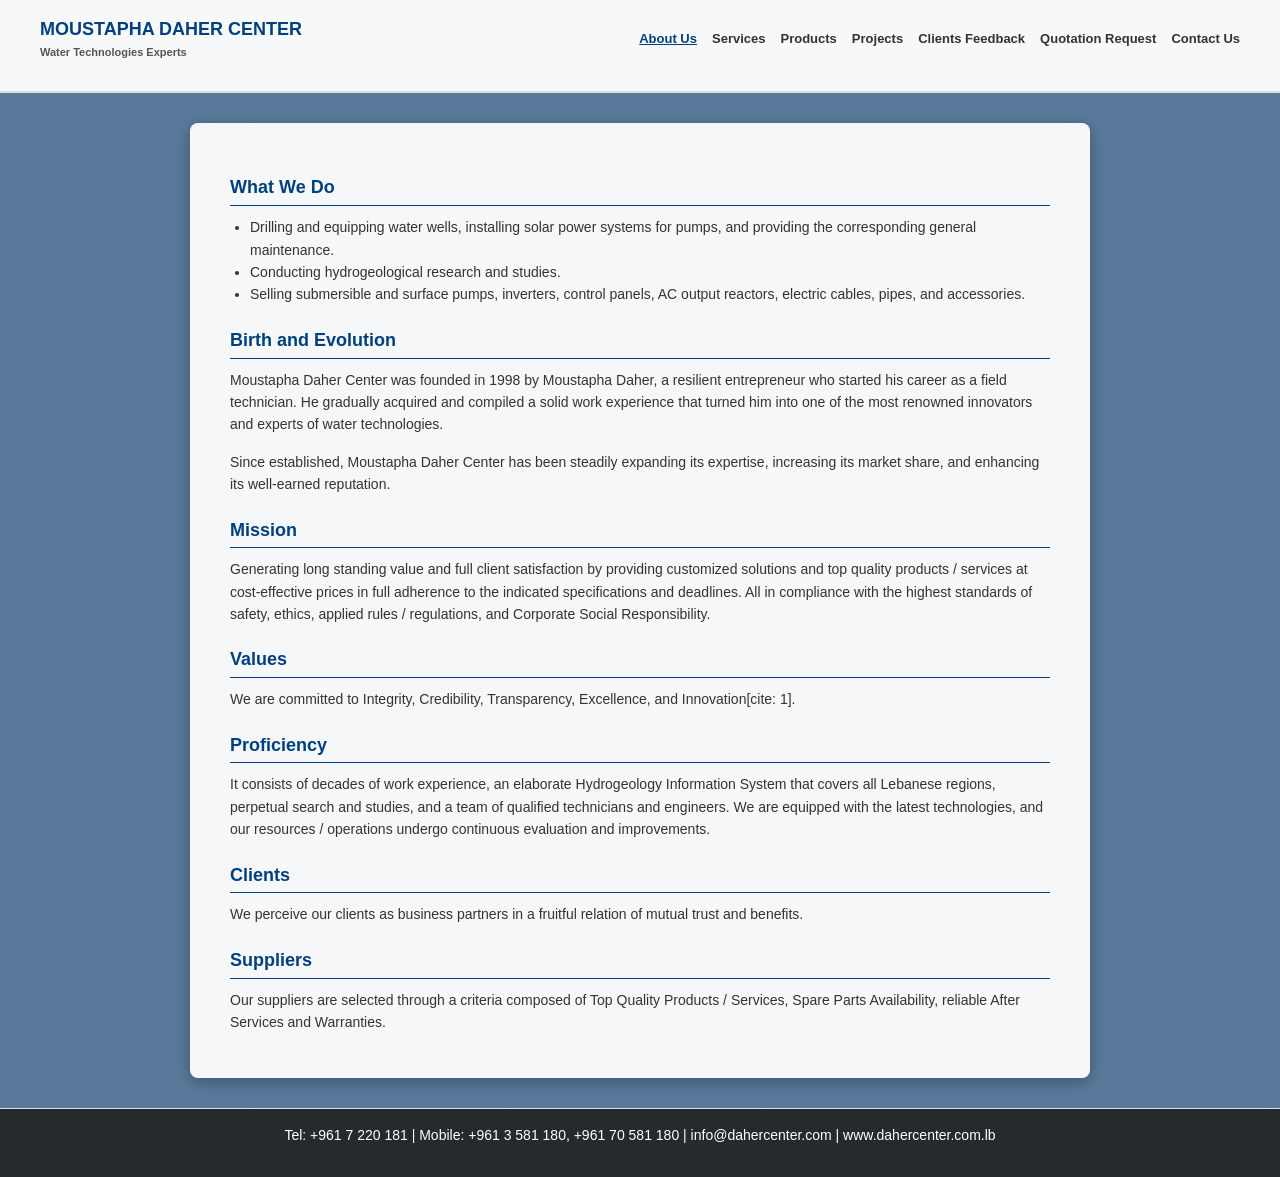
==== index.html @ 0f8d3525 "first work in my website" ====
<!-- index.html -->
<!DOCTYPE html>
<html lang="en">
<head>
    <meta charset="UTF-8">
    <meta name="viewport" content="width=device-width, initial-scale=1.0">
    <title>Moustapha Daher Center - Water Technologies Experts</title>
    <link rel="stylesheet" href="./style.css">
</head>
<body>
    <header>
        <div class="logo-area">
            <h1>Moustapha Daher Center</h1>
            <p>Water Technologies Experts</p>
        </div>
        <nav>
            <ul>
                <li><a href="index.html" class="active">About Us</a></li>
                <li><a href="services.html">Services</a></li>
                <li><a href="products.html">Products</a></li>
                <li><a href="projects.html">Projects</a></li>
                <li><a href="feedback.html">Clients Feedback</a></li>
                <li><a href="quotation.html">Quotation Request</a></li>
                <li><a href="contact.html">Contact Us</a></li>
            </ul>
        </nav>
    </header>

    <main>
        <section class="content-section">
            <h2 class="section-title">What We Do</h2>
            <ul>
                <li>Drilling and equipping water wells, installing solar power systems for pumps, and providing the corresponding general maintenance.</li>
                <li>Conducting hydrogeological research and studies.</li>
                <li>Selling submersible and surface pumps, inverters, control panels, AC output reactors, electric cables, pipes, and accessories.</li>
            </ul>

            <h2 class="section-title">Birth and Evolution</h2>
            <p>Moustapha Daher Center was founded in 1998 by Moustapha Daher, a resilient entrepreneur who started his career as a field technician. He gradually acquired and compiled a solid work experience that turned him into one of the most renowned innovators and experts of water technologies.</p>
            <p>Since established, Moustapha Daher Center has been steadily expanding its expertise, increasing its market share, and enhancing its well-earned reputation.</p>

            <h2 class="section-title">Mission</h2>
            <p>Generating long standing value and full client satisfaction by providing customized solutions and top quality products / services at cost-effective prices in full adherence to the indicated specifications and deadlines. All in compliance with the highest standards of safety, ethics, applied rules / regulations, and Corporate Social Responsibility.</p>

            <h2 class="section-title">Values</h2>
            <p>We are committed to Integrity, Credibility, Transparency, Excellence, and Innovation[cite: 1].</p>

            <h2 class="section-title">Proficiency</h2>
            <p>It consists of decades of work experience, an elaborate Hydrogeology Information System that covers all Lebanese regions, perpetual search and studies, and a team of qualified technicians and engineers. We are equipped with the latest technologies, and our resources / operations undergo continuous evaluation and improvements.</p>

            <h2 class="section-title">Clients</h2>
            <p>We perceive our clients as business partners in a fruitful relation of mutual trust and benefits.</p>

            <h2 class="section-title">Suppliers</h2>
            <p>Our suppliers are selected through a criteria composed of Top Quality Products / Services, Spare Parts Availability, reliable After Services and Warranties.</p>
        </section>
    </main>

    <footer>
        <p>Tel: +961 7 220 181 | Mobile: +961 3 581 180, +961 70 581 180 | info@dahercenter.com | www.dahercenter.com.lb</p>
    </footer>
</body>
</html>
---- style.css ----
/* css/style.css */
* {
    margin: 0;
    padding: 0;
    box-sizing: border-box;
    font-family: Arial, sans-serif;
}

body {
    /* Direct Online Water Background Image with a clean blue gradient overlay */
    background: linear-gradient(rgba(0, 50, 100, 0.65), rgba(0, 50, 100, 0.65)), 
                url('https://images.unsplash.com/photo-1507525428034-b723cf961d3e?auto=format&fit=crop&w=1950&q=80') no-repeat center center fixed;
    background-size: cover;
    color: #333;
    line-height: 1.6;
}

header {
    background: rgba(255, 255, 255, 0.95);
    border-bottom: 2px solid #dcdcdc;
    padding: 15px 40px;
    display: flex;
    justify-content: space-between;
    align-items: center;
    position: sticky;
    top: 0;
    z-index: 1000;
}

.logo-area h1 {
    font-size: 18px;
    color: #004080;
    text-transform: uppercase;
}

.logo-area p {
    font-size: 11px;
    color: #555;
    font-weight: bold;
}

nav ul {
    list-style: none;
    display: flex;
    gap: 15px;
}

nav ul li a {
    text-decoration: none;
    color: #333;
    font-size: 13px;
    font-weight: 600;
}

nav ul li a:hover, nav ul li a.active {
    color: #004080;
    text-decoration: underline;
}

main {
    padding: 30px 40px;
    max-width: 900px;
    margin: 30px auto;
    background: rgba(255, 255, 255, 0.94);
    min-height: 75vh;
    box-shadow: 0 4px 15px rgba(0,0,0,0.3);
    border-radius: 8px;
}

.section-title {
    font-size: 18px;
    color: #004080;
    margin-top: 20px;
    margin-bottom: 10px;
    border-bottom: 1px solid #004080;
    padding-bottom: 3px;
}

p, ul, ol {
    margin-bottom: 15px;
    font-size: 14px;
}

ul, ol {
    padding-left: 20px;
}

.contact-form label {
    display: block;
    margin-bottom: 10px;
    font-size: 13px;
    font-weight: bold;
}

.contact-form input, 
.contact-form textarea {
    width: 100%;
    padding: 6px;
    margin-top: 4px;
    border: 1px solid #ccc;
    border-radius: 4px;
}

.form-buttons {
    margin-top: 15px;
    display: flex;
    gap: 10px;
}

.form-buttons button {
    padding: 8px 15px;
    background: #004080;
    color: white;
    border: none;
    border-radius: 4px;
    cursor: pointer;
}

.form-buttons button[type="reset"] {
    background: #6c757d;
}

footer {
    background: rgba(34, 34, 34, 0.9);
    color: #fff;
    text-align: center;
    padding: 15px;
    font-size: 12px;
    border-top: 1px solid #dcdcdc;
}
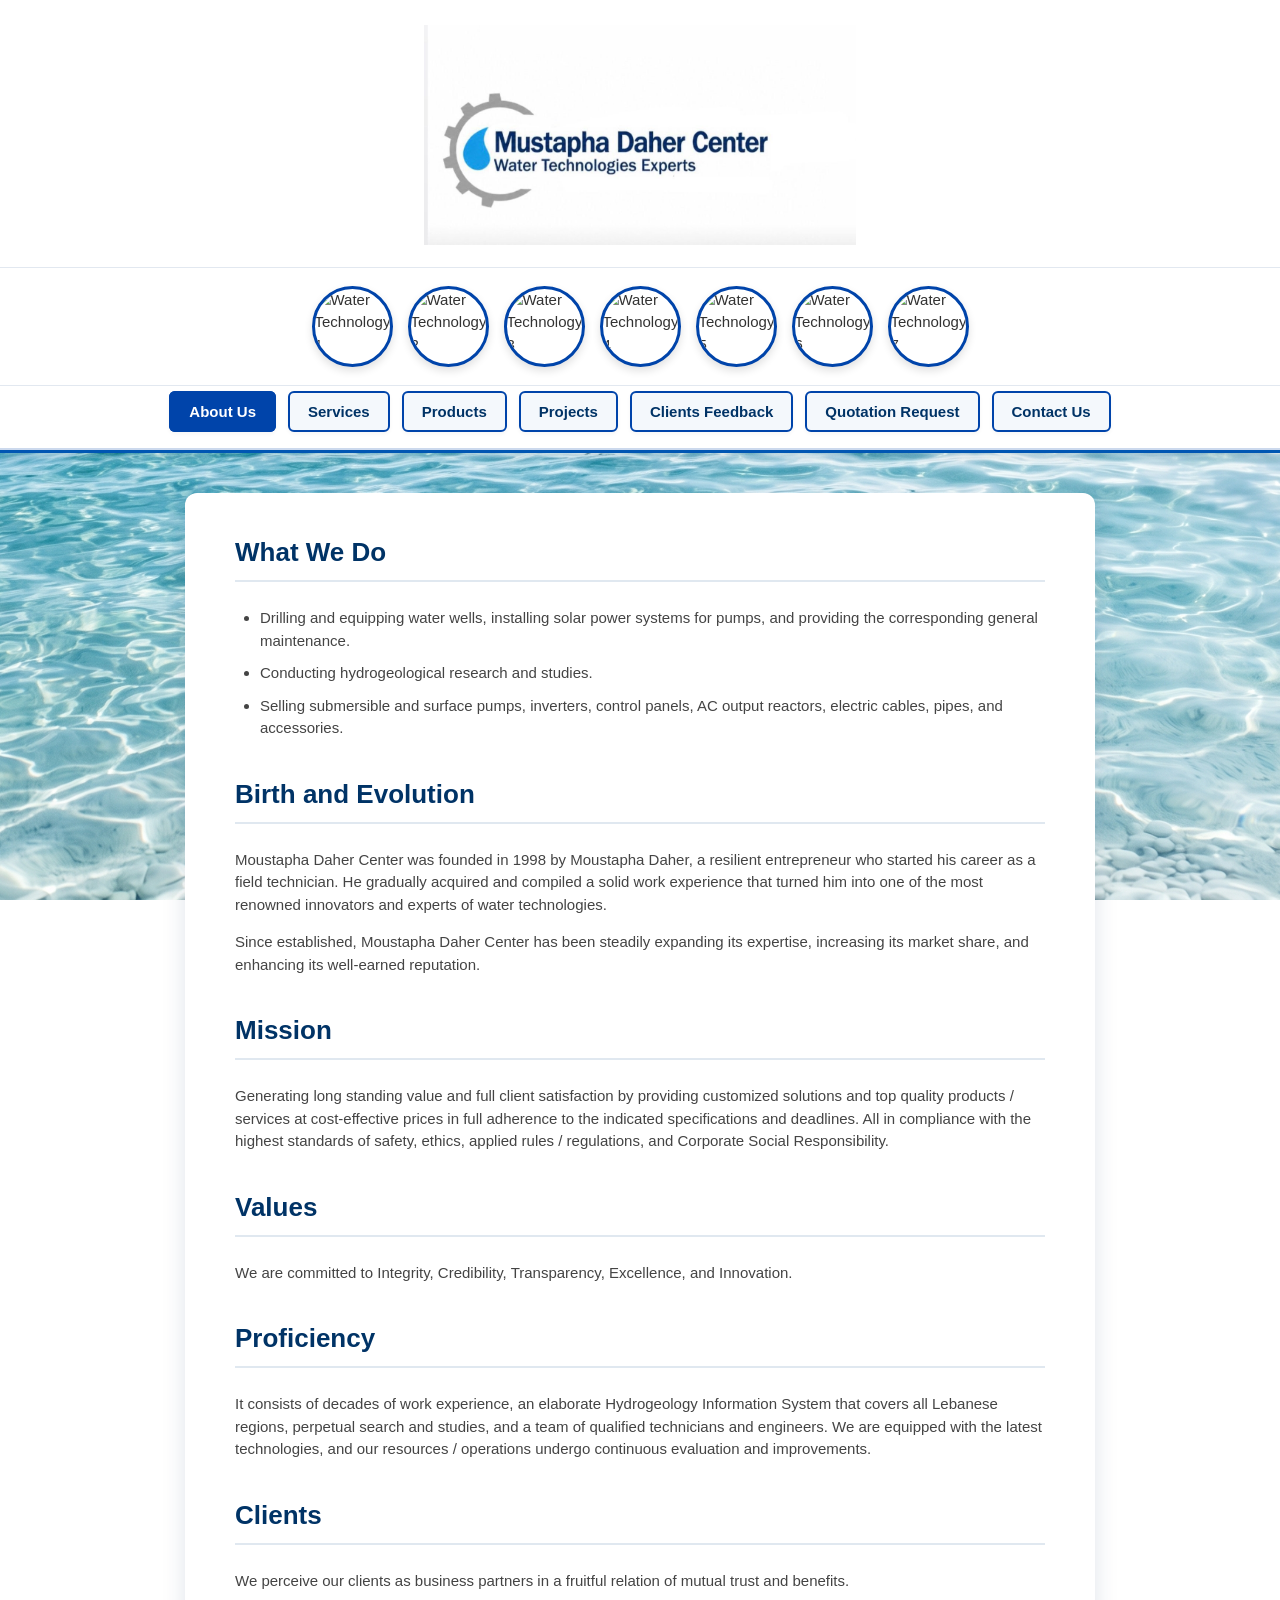
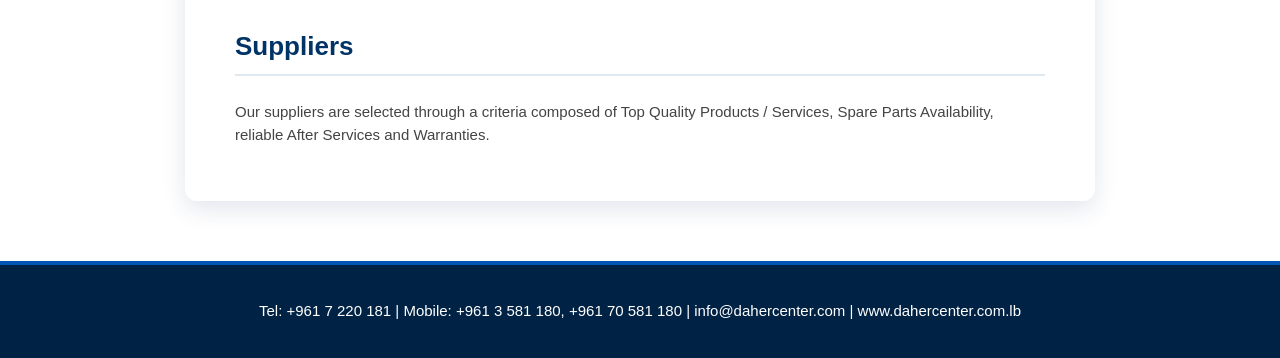
==== commit 69afad56: "te3del l background" ====
--- a/index.html
+++ b/index.html
@@ -1,4 +1,3 @@
-<!-- index.html -->
 <!DOCTYPE html>
 <html lang="en">
 <head>
@@ -10,8 +9,20 @@
 <body>
     <header>
         <div class="logo-area">
-            <h1>Moustapha Daher Center</h1>
-            <p>Water Technologies Experts</p>
+            <!-- Logo image replacing the text title -->
+            <a href="index.html">
+                <img src="logo.png" alt="Moustapha Daher Center - Water Technologies Experts" class="site-logo">
+            </a>
+        </div>
+        <!-- Circular Image Showcase Gallery -->
+        <div class="header-circles-container">
+            <div class="circle-item"><img src="image1.jpg" alt="Water Technology 1"></div>
+            <div class="circle-item"><img src="image2.jpg" alt="Water Technology 2"></div>
+            <div class="circle-item"><img src="image3.jpg" alt="Water Technology 3"></div>
+            <div class="circle-item"><img src="image4.jpg" alt="Water Technology 4"></div>
+            <div class="circle-item"><img src="image5.jpg" alt="Water Technology 5"></div>
+            <div class="circle-item"><img src="image6.jpg" alt="Water Technology 6"></div>
+            <div class="circle-item"><img src="image7.jpg" alt="Water Technology 7"></div>
         </div>
         <nav>
             <ul>
@@ -43,7 +54,7 @@
             <p>Generating long standing value and full client satisfaction by providing customized solutions and top quality products / services at cost-effective prices in full adherence to the indicated specifications and deadlines. All in compliance with the highest standards of safety, ethics, applied rules / regulations, and Corporate Social Responsibility.</p>
 
             <h2 class="section-title">Values</h2>
-            <p>We are committed to Integrity, Credibility, Transparency, Excellence, and Innovation[cite: 1].</p>
+            <p>We are committed to Integrity, Credibility, Transparency, Excellence, and Innovation.</p>
 
             <h2 class="section-title">Proficiency</h2>
             <p>It consists of decades of work experience, an elaborate Hydrogeology Information System that covers all Lebanese regions, perpetual search and studies, and a team of qualified technicians and engineers. We are equipped with the latest technologies, and our resources / operations undergo continuous evaluation and improvements.</p>
--- a/style.css
+++ b/style.css
@@ -1,130 +1,318 @@
-/* css/style.css */
-* {
+/* Base Styles & Typography */
+body {
+    font-family: 'Segoe UI', Tahoma, Geneva, Verdana, sans-serif;
+    font-size: 15px;
+    line-height: 1.5;
+    color: #333333;
     margin: 0;
     padding: 0;
+    /* Pure water ripple background for the outer page */
+    background:url('./water-background.jpg') no-repeat center center fixed;
+    background-size: cover;
+}
+
+/* Header Container */
+header {
+    background-color: #ffffff;
+    border-bottom: 3px solid #0056b3;
+    box-shadow: 0 4px 10px rgba(0,0,0,0.08);
+    position: sticky;
+    top: 50;
+    z-index: 1000;
+    width: 100%;
+    
     box-sizing: border-box;
-    font-family: Arial, sans-serif;
-}
-
-body {
-    /* Direct Online Water Background Image with a clean blue gradient overlay */
-    background: linear-gradient(rgba(0, 50, 100, 0.65), rgba(0, 50, 100, 0.65)), 
-                url('https://images.unsplash.com/photo-1507525428034-b723cf961d3e?auto=format&fit=crop&w=1950&q=80') no-repeat center center fixed;
-    background-size: cover;
-    color: #333;
-    line-height: 1.6;
-}
-
-header {
-    background: rgba(255, 255, 255, 0.95);
-    border-bottom: 2px solid #dcdcdc;
-    padding: 15px 40px;
-    display: flex;
-    justify-content: space-between;
+}
+
+/* Big Logo Area */
+.logo-area {
+    text-align: center;
+    padding: 25px 20px 15px 20px;
+    background-color: #ffffff;
+    border-bottom: 1px solid #e2e8f0;
+}
+
+.logo-area img.site-logo {
+    height: 220px;
+    width: auto;
+    max-width: 100%;
+    display: inline-block;
+}
+
+/* Circular Image Showcase Gallery */
+.header-circles-container {
+    background-color: #ffffff;
+    padding: 18px 20px;
+    display: flex;
+    justify-content: center;
     align-items: center;
-    position: sticky;
-    top: 0;
-    z-index: 1000;
-}
-
-.logo-area h1 {
-    font-size: 18px;
-    color: #004080;
-    text-transform: uppercase;
-}
-
-.logo-area p {
-    font-size: 11px;
-    color: #555;
-    font-weight: bold;
+    gap: 15px;
+    border-bottom: 1px solid #e2e8f0;
+    overflow-x: auto;
+}
+
+.circle-item {
+    width: 75px;
+    height: 75px;
+    border-radius: 50%;
+    overflow: hidden;
+    border: 3px solid #0044aa;
+    box-shadow: 0 4px 8px rgba(0,0,0,0.12);
+    background-color: #ffffff;
+    flex-shrink: 0;
+    transition: transform 0.3s ease;
+}
+
+.circle-item:hover {
+    transform: scale(1.08);
+}
+
+.circle-item img {
+    width: 100%;
+    height: 100%;
+    object-fit: cover;
+    display: block;
+}
+
+/* Navigation Bar with Bordered Buttons */
+nav {
+    background-color: #ffffff;
+    padding: 15px 20px;
+    display: flex;
+    justify-content: center;
+    border-bottom: 2px solid #ccd9ed;
 }
 
 nav ul {
     list-style: none;
+    margin: 0;
+    padding: 0;
+    display: flex;
+    gap: 12px;
+    align-items: center;
+    flex-wrap: wrap;
+    justify-content: center;
+}
+
+nav a {
+    text-decoration: none;
+    color: #003366;
+    font-weight: 600;
+    font-size: 15px;
+    padding: 10px 18px;
+    border: 2px solid #0044aa;
+    border-radius: 6px;
+    background-color: #f4f8fc;
+    transition: all 0.3s ease;
+    white-space: nowrap;
+    box-shadow: 0 2px 4px rgba(0,0,0,0.04);
+}
+
+nav a:hover, nav a.active {
+    background-color: #0044aa;
+    color: #ffffff;
+}
+
+/* Main Content Area Container */
+main {
+    max-width: 950px;
+    margin: 40px auto;
+    padding: 0 20px;
+    box-sizing: border-box;
+}
+
+.content-section {
+    background: #ffffff;
+    padding: 40px 50px;
+    border-radius: 12px;
+    box-shadow: 0 8px 24px rgba(0, 51, 102, 0.12);
+}
+
+/* Section Headings */
+.section-title {
+    color: #003366;
+    font-size: 26px;
+    margin-top: 35px;
+    margin-bottom: 25px;
+    padding-bottom: 8px;
+    border-bottom: 2px solid #e0e8f0;
+}
+
+.content-section > h2:first-of-type {
+    margin-top: 0;
+}
+
+/* Paragraphs & Lists */
+p {
+    margin-bottom: 15px;
+    color: #444444;
+}
+
+ul {
+    margin-top: 5px;
+    margin-bottom: 20px;
+    padding-left: 25px;
+}
+
+li {
+    margin-bottom: 10px;
+    color: #444444;
+}
+
+/* Form Styles & Modern Layout */
+form {
+    display: flex;
+    flex-direction: column;
+    gap: 20px;
+    margin-top: 20px;
+}
+
+.form-row {
+    display: grid;
+    grid-template-columns: repeat(2, 1fr);
+    gap: 20px;
+}
+
+.form-group {
+    display: flex;
+    flex-direction: column;
+    gap: 6px;
+}
+
+.form-group.full-width {
+    grid-column: span 2;
+}
+
+label {
+    font-weight: 600;
+    color: #003366;
+    font-size: 14px;
+}
+
+input[type="text"],
+input[type="email"],
+input[type="tel"],
+input[type="date"],
+select,
+textarea {
+    width: 100%;
+    padding: 10px 14px;
+    border: 1px solid #cbd5e1;
+    border-radius: 6px;
+    font-size: 15px;
+    font-family: inherit;
+    background-color: #f8fafc;
+    box-sizing: border-box;
+    transition: border-color 0.3s ease, box-shadow 0.3s ease;
+}
+
+input:focus, select:focus, textarea:focus {
+    outline: none;
+    border-color: #0056b3;
+    background-color: #ffffff;
+    box-shadow: 0 0 0 3px rgba(0, 86, 179, 0.15);
+}
+
+textarea {
+    resize: vertical;
+    min-height: 90px;
+}
+
+/* Form Action Buttons Container */
+.form-actions {
     display: flex;
     gap: 15px;
-}
-
-nav ul li a {
+    margin-top: 10px;
+    padding-top: 15px;
+    border-top: 1px solid #e2e8f0;
+}
+
+/* Modern Button Styles */
+button, input[type="submit"], input[type="reset"], .btn {
+    padding: 12px 24px;
+    font-size: 15px;
+    font-weight: 600;
+    border-radius: 6px;
+    border: none;
+    cursor: pointer;
+    transition: all 0.3s ease;
+    box-shadow: 0 2px 4px rgba(0,0,0,0.08);
+    display: inline-flex;
+    align-items: center;
+    justify-content: center;
+    gap: 8px;
     text-decoration: none;
-    color: #333;
-    font-size: 13px;
-    font-weight: 600;
-}
-
-nav ul li a:hover, nav ul li a.active {
-    color: #004080;
-    text-decoration: underline;
-}
-
-main {
-    padding: 30px 40px;
-    max-width: 900px;
-    margin: 30px auto;
-    background: rgba(255, 255, 255, 0.94);
-    min-height: 75vh;
-    box-shadow: 0 4px 15px rgba(0,0,0,0.3);
-    border-radius: 8px;
-}
-
-.section-title {
-    font-size: 18px;
-    color: #004080;
-    margin-top: 20px;
-    margin-bottom: 10px;
-    border-bottom: 1px solid #004080;
-    padding-bottom: 3px;
-}
-
-p, ul, ol {
-    margin-bottom: 15px;
-    font-size: 14px;
-}
-
-ul, ol {
-    padding-left: 20px;
-}
-
-.contact-form label {
-    display: block;
-    margin-bottom: 10px;
-    font-size: 13px;
-    font-weight: bold;
-}
-
-.contact-form input, 
-.contact-form textarea {
-    width: 100%;
-    padding: 6px;
-    margin-top: 4px;
-    border: 1px solid #ccc;
-    border-radius: 4px;
-}
-
-.form-buttons {
-    margin-top: 15px;
-    display: flex;
-    gap: 10px;
-}
-
-.form-buttons button {
-    padding: 8px 15px;
-    background: #004080;
+}
+
+/* Send / Submit Button */
+button[type="submit"], input[type="submit"], .btn-primary {
+    background-color: #0056b3;
+    color: #ffffff;
+}
+
+button[type="submit"]:hover, input[type="submit"]:hover, .btn-primary:hover {
+    background-color: #003d82;
+    box-shadow: 0 4px 8px rgba(0, 86, 179, 0.25);
+}
+
+/* WhatsApp Button */
+.btn-whatsapp {
+    background-color: #25d366;
+    color: #ffffff;
+}
+
+.btn-whatsapp:hover {
+    background-color: #1ebe57;
+    box-shadow: 0 4px 8px rgba(37, 211, 102, 0.25);
+}
+
+/* Reset Button */
+button[type="reset"], input[type="reset"], .btn-secondary {
+    background-color: #e2e8f0;
+    color: #334155;
+}
+
+button[type="reset"]:hover, input[type="reset"]:hover, .btn-secondary:hover {
+    background-color: #cbd5e1;
+}
+
+/* Footer */
+footer {
+    background-color: #002244;
+    color: #ffffff;
+    text-align: center;
+    padding: 20px;
+    font-size: 15px;
+    margin-top: 60px;
+    border-top: 4px solid #0056b3;
+}
+footer p {
     color: white;
-    border: none;
-    border-radius: 4px;
-    cursor: pointer;
-}
-
-.form-buttons button[type="reset"] {
-    background: #6c757d;
-}
-
-footer {
-    background: rgba(34, 34, 34, 0.9);
-    color: #fff;
-    text-align: center;
-    padding: 15px;
-    font-size: 12px;
-    border-top: 1px solid #dcdcdc;
+}
+
+/* Responsive adjustments */
+@media (max-width: 768px) {
+    .logo-area img.site-logo {
+        height: 120px;
+    }
+    .circle-item {
+        width: 55px;
+        height: 55px;
+    }
+    nav ul {
+        gap: 8px;
+    }
+    nav a {
+        font-size: 14px;
+        padding: 8px 12px;
+    }
+    .form-row {
+        grid-template-columns: 1fr;
+    }
+    .form-group.full-width {
+        grid-column: span 1;
+    }
+    .form-actions {
+        flex-direction: column;
+    }
 }
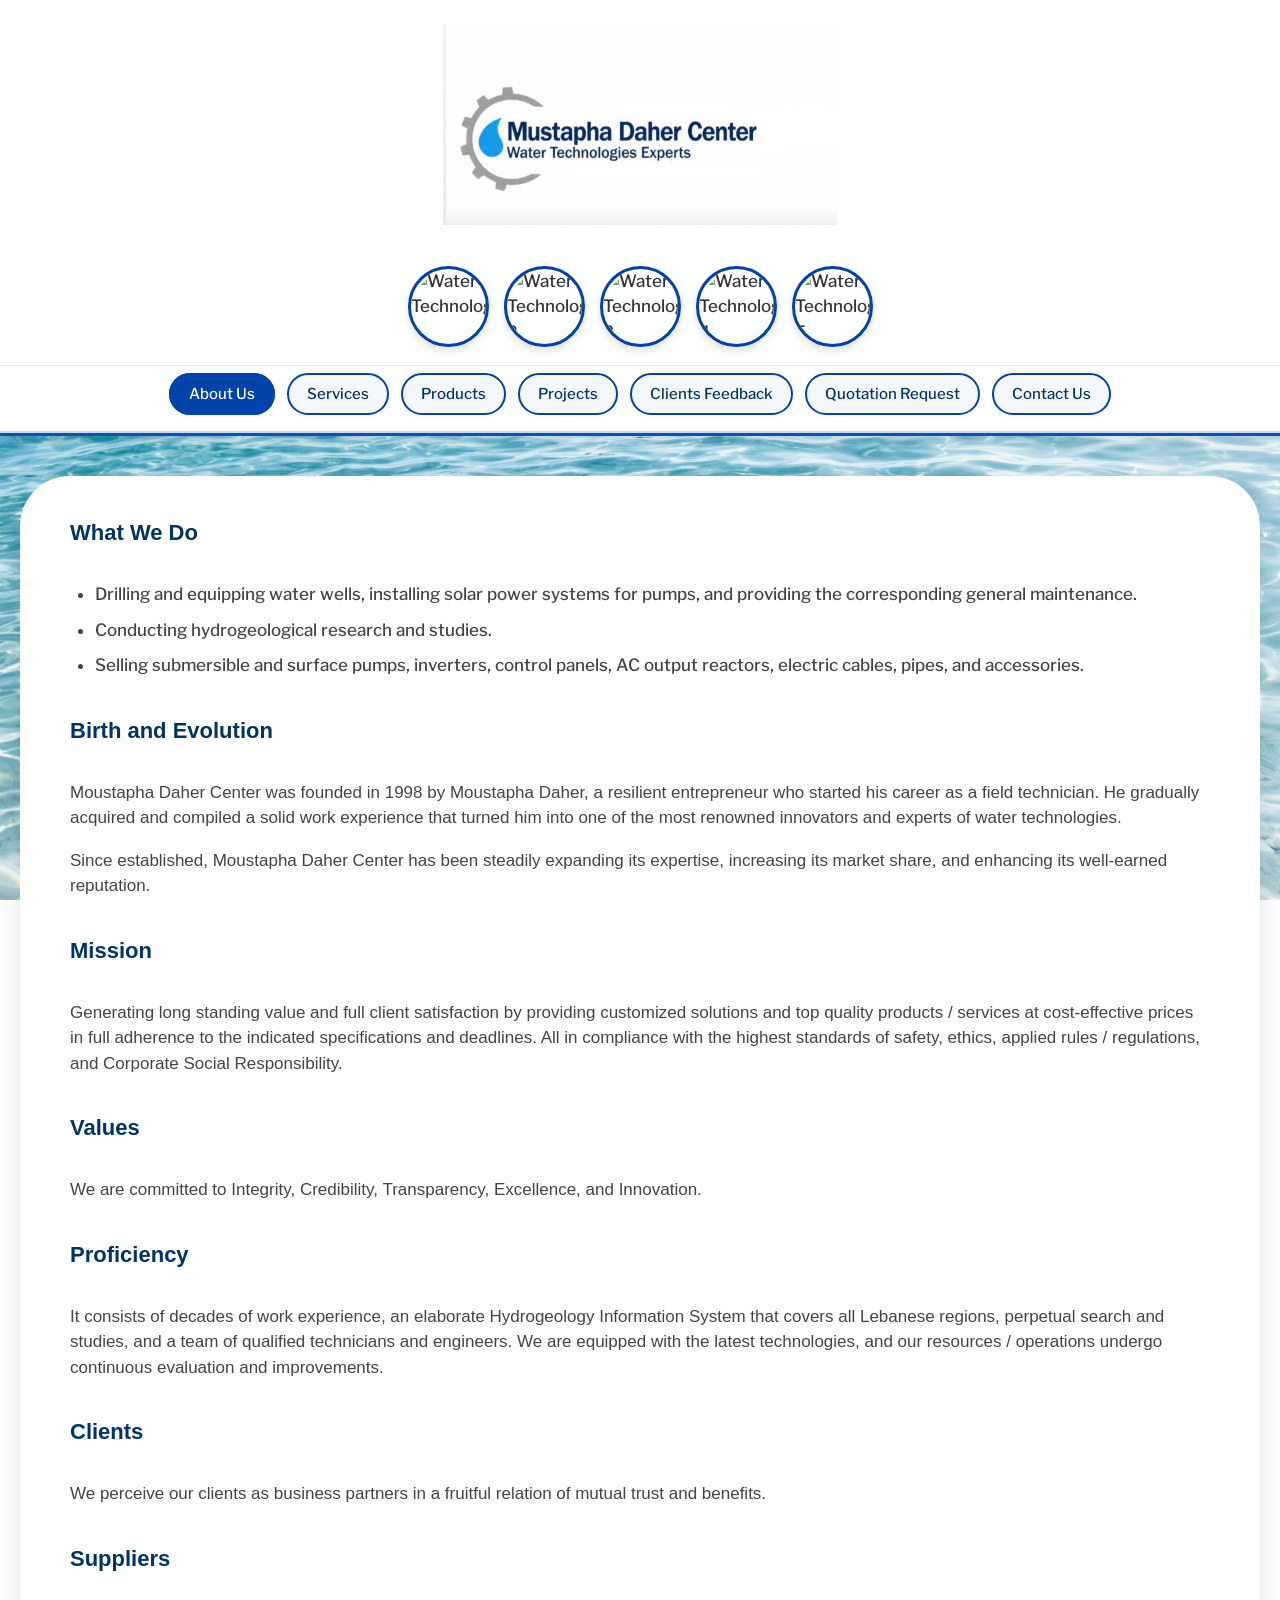
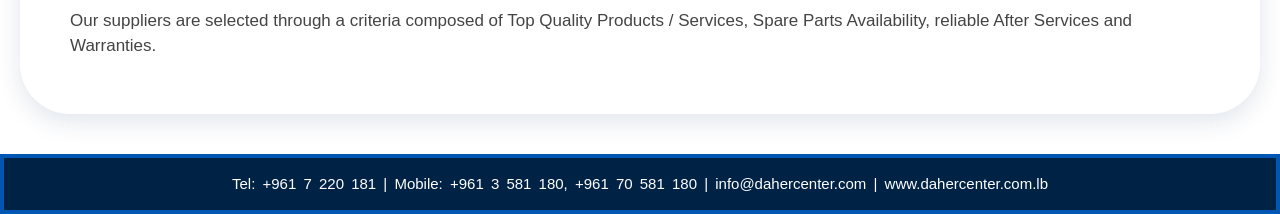
==== commit 0d39ceb1: "3am min3adel" ====
--- a/index.html
+++ b/index.html
@@ -2,6 +2,9 @@
 <html lang="en">
 <head>
     <meta charset="UTF-8">
+    <link rel="preconnect" href="https://fonts.googleapis.com">
+<link rel="preconnect" href="https://fonts.gstatic.com" crossorigin>
+<link href="https://fonts.googleapis.com/css2?family=Libre+Franklin:wght@500;700&display=swap" rel="stylesheet">
     <meta name="viewport" content="width=device-width, initial-scale=1.0">
     <title>Moustapha Daher Center - Water Technologies Experts</title>
     <link rel="stylesheet" href="./style.css">
@@ -21,8 +24,6 @@
             <div class="circle-item"><img src="image3.jpg" alt="Water Technology 3"></div>
             <div class="circle-item"><img src="image4.jpg" alt="Water Technology 4"></div>
             <div class="circle-item"><img src="image5.jpg" alt="Water Technology 5"></div>
-            <div class="circle-item"><img src="image6.jpg" alt="Water Technology 6"></div>
-            <div class="circle-item"><img src="image7.jpg" alt="Water Technology 7"></div>
         </div>
         <nav>
             <ul>
--- a/style.css
+++ b/style.css
@@ -1,7 +1,8 @@
 /* Base Styles & Typography */
 body {
-    font-family: 'Segoe UI', Tahoma, Geneva, Verdana, sans-serif;
-    font-size: 15px;
+    font-family: 'Libre Franklin', sans-serif;
+    font-weight: 500; /* للـ Medium */
+    font-size: 17px;
     line-height: 1.5;
     color: #333333;
     margin: 0;
@@ -9,6 +10,10 @@
     /* Pure water ripple background for the outer page */
     background:url('./water-background.jpg') no-repeat center center fixed;
     background-size: cover;
+}
+body p {
+    font-family: Arial, Helvetica, sans-serif;
+    font-weight: 400;
 }
 
 /* Header Container */
@@ -28,12 +33,11 @@
 .logo-area {
     text-align: center;
     padding: 25px 20px 15px 20px;
-    background-color: #ffffff;
-    border-bottom: 1px solid #e2e8f0;
+    background-color: transparent;
 }
 
 .logo-area img.site-logo {
-    height: 220px;
+    height: 200px;
     width: auto;
     max-width: 100%;
     display: inline-block;
@@ -97,11 +101,11 @@
 nav a {
     text-decoration: none;
     color: #003366;
-    font-weight: 600;
+    font-weight: 500;
     font-size: 15px;
     padding: 10px 18px;
     border: 2px solid #0044aa;
-    border-radius: 6px;
+    border-radius: 100px;
     background-color: #f4f8fc;
     transition: all 0.3s ease;
     white-space: nowrap;
@@ -115,7 +119,7 @@
 
 /* Main Content Area Container */
 main {
-    max-width: 950px;
+    max-width: 1550px;
     margin: 40px auto;
     padding: 0 20px;
     box-sizing: border-box;
@@ -124,25 +128,228 @@
 .content-section {
     background: #ffffff;
     padding: 40px 50px;
-    border-radius: 12px;
+    border-radius: 50px;
     box-shadow: 0 8px 24px rgba(0, 51, 102, 0.12);
 }
 
-/* Section Headings */
+/* تنسيق قسم العناوين */
 .section-title {
     color: #003366;
-    font-size: 26px;
+    font-size: 22px;
+    font-family: 'Franklin Gothic Medium', 'Arial Narrow', Arial, sans-serif;
     margin-top: 35px;
     margin-bottom: 25px;
     padding-bottom: 8px;
-    border-bottom: 2px solid #e0e8f0;
+    border: none;
 }
 
 .content-section > h2:first-of-type {
     margin-top: 0;
 }
-
+   /* services */
+/* تنسيق القائمة */
+.service-links {
+    list-style: none;
+    padding: 0;
+    margin: 0;
+    display: flex;
+    flex-direction: column;
+    gap: 12px; /* مسافة بين الأزرار */
+}
+
+/* تحويل الروابط لشكل أزرار بـ Borders مرتبة */
+.service-links a {
+    display: block;
+    background-color: #ffffff; /* لون خلفية الزر */
+    color: #003366; /* لون النص */
+    text-decoration: none; /* إزالة الخط الافتراضي للرابط */
+    font-size: 15px;
+    padding: 12px 18px; /* مساحة داخلية لبيان الزر بحجم حلو */
+    border: 2px solid #e0e8f0; /* إطار (Border) هادئ ومرتب */
+    border-radius: 8px; /* تدوير الزوايا لتبدو مثل الأزرار الحديثة */
+    transition: all 0.3s ease; /* نعومة بالتأثيرات */
+    width: 30%;
+}
+
+/* تأثير عصري عند تمرير الماوس (Hover) */
+.service-links a:hover {
+    background-color: #003366; /* تغيير خفيف بلون الخلفية */
+    border-color: #003366; /* غامق لون الإطار عند التمرير */
+    color: white;
+    transform: translateX(5px); 
+    width: 30%;/* حركة خفيفة لليمين لتعطي طابع تفاعلي */
+}
 /* Paragraphs & Lists */
+
+
+
+/* تنسيق القسم الحاضن للأزرار لتكون بأعلى الصفحة */
+.service-bttns {
+    width: 100%;
+    padding: 15px 0;
+    background-color: #f8fafc; /* خلفية خفيفة مميزة للأعلى (اختيارية) */
+    border-bottom: 1px solid #e0e8f0;
+    margin-bottom: 30px;
+}
+
+/* ترتيب القائمة لتكون الأزرار جنب بعضها وبالمنتصف في أعلى الصفحة */
+.bttns-service {
+    list-style: none;
+    padding: 0;
+    margin: 0 auto;
+    display: flex;
+    justify-content: center; /* تمركز الأزرار بالمنتصف (فيك تغيرها لـ flex-start لو بدك ياه عاليَسار) */
+    align-items: center;
+    flex-wrap: wrap; /* لتنزيل الزوائد بسطر جديد تلقائياً لو الشاشة صغيرة */
+    gap: 12px; /* مسافة مرتبة بين الزر والثاني */
+    max-width: 1200px;
+}
+
+.bttns-service li {
+    margin: 0;
+}
+
+/* تنسيق الروابط لتصبح أزرار أنيقة ومصفوفة بجانب بعضها */
+.bttns-service a {
+    display: inline-block;
+    background-color: #002244;
+    color: white;
+    text-decoration: none;
+    font-size: 14px;
+    font-weight: 400;
+    padding: 10px 20px;
+    border: 2px solid #e0e8f0;
+    border-radius: 30px; /* شكل الأزرار الدائرية الحديثة */
+    box-shadow: 0 2px 5px rgba(0, 0, 0, 0.02);
+    transition: all 0.3s cubic-bezier(0.4, 0, 0.2, 1);
+}
+
+/* تأثير التفاعل عند تمرير الماوس */
+.bttns-service a:hover {
+    background-color: #003366;
+    color: #ffffff;
+    border-color: #003366;
+    transform: translateY(-2px);
+    box-shadow: 0 5px 12px rgba(0, 51, 102, 0.15);
+}
+
+/* تأثير خفيف عند الكبس */
+.bttns-service a:active {
+    transform: translateY(0);
+}
+
+
+
+
+/* تنسيق قائمة المنتجات لتكون كصناديق عمودية تحت بعضها */
+.products-list {
+    list-style: none;
+    padding: 0;
+    margin: 0;
+    display: flex;
+    flex-direction: column;
+    gap: 1px; /* المسافة المريحة بين كل صندوق والثاني */
+}
+
+/* تصميم كل عنصر منتج كصندوق (Card) منفصل ونظيف */
+.products-list li {
+    background-color: transparent;
+
+    border-radius: 10px; /* تدوير زوايا الصندوق تماماً مثل الصورة */
+    padding: 18px 20px; /* المساحة الداخلية ليكون الصندوق عريض ومريح */
+    color: #002244; /* لون النص الداخلي */
+    font-size: 15px;
+    font-weight: 500;
+    box-shadow: 0 2px 4px rgba(0, 0, 0, 0.02);
+    transition: all 0.3s ease;
+    width: 30%;
+}
+
+/* تأثير خفيف عند مرور الماوس على أي صندوق */
+.products-list li:hover {
+    border-color: #003366;
+    box-shadow: 0 4px 12px rgba(0, 51, 102, 0.08);
+    transform: translateY(-2px);
+    background-color: #002244;
+    color: white;
+    font-size: 16px;
+    font-weight: 300;
+}
+
+
+
+
+
+
+/* تنسيق قائمة المشاريع لتكون كصناديق عمودية تحت بعضها */
+.project-btns {
+    list-style: none;
+    padding: 0;
+    margin: 0;
+    display: flex;
+    flex-direction: column;
+    gap: 15px; /* المسافة بين الصناديق */
+}
+
+/* تصميم كل عنصر مشروع كصندوق (Card) منفصل ونظيف */
+.project-btns li {
+    background-color: transparent; /* زوايا دائرية مرتبة */
+    padding: 15px 20px; /* مساحة داخلية مريحة */
+    color: #003366; /* لون النص */
+    font-size: 15px;
+    font-weight: 500;
+    box-shadow: 0 2px 4px rgba(0, 0, 0, 0.02);
+    transition: all 0.3s ease-in-out;
+    width: 20%;
+}
+
+/* تأثير عند مرور الماوس */
+.project-btns li:hover {
+    border-color: #003366;
+    box-shadow: 0 4px 12px rgba(0, 51, 102, 0.08);
+    transform: translateY(-2px);
+    background-color: #002244;
+    color: white;
+    width: 20%;
+    border-radius: 50px;
+    font-size: 16px;
+}
+
+.feedback-btns {
+    list-style: none;
+    padding: 0;
+    margin: 0;
+    display: flex;
+    flex-direction: column;
+    gap: 15px; /* المسافة بين الصناديق */
+}
+
+/* تصميم كل عنصر مشروع كصندوق (Card) منفصل ونظيف */
+.feedback-btns li {
+    background-color: transparent; /* زوايا دائرية مرتبة */
+    padding: 15px 20px; /* مساحة داخلية مريحة */
+    color: #003366; /* لون النص */
+    font-size: 15px;
+    font-weight: 500;
+    box-shadow: 0 2px 4px rgba(0, 0, 0, 0.02);
+    transition: all 0.3s ease-in-out;
+    width: 20%;
+}
+
+/* تأثير عند مرور الماوس */
+.feedback-btns li:hover {
+    border-color: #003366;
+    box-shadow: 0 4px 12px rgba(0, 51, 102, 0.08);
+    transform: translateY(-2px);
+    background-color: #002244;
+    color: white;
+    width: 20%;
+    border-radius: 50px;
+    font-size: 16px;
+    font-weight: 400;
+}
+
+
 p {
     margin-bottom: 15px;
     color: #444444;
@@ -281,38 +488,137 @@
     background-color: #002244;
     color: #ffffff;
     text-align: center;
-    padding: 20px;
-    font-size: 15px;
-    margin-top: 60px;
-    border-top: 4px solid #0056b3;
+    padding: 0px;
+    font-size: 15px;
+    margin-top: 20px;
+    border: 4px solid #0056b3;
+    word-spacing: 3px;
 }
 footer p {
     color: white;
 }
 
 /* Responsive adjustments */
-@media (max-width: 768px) {
-    .logo-area img.site-logo {
-        height: 120px;
-    }
-    .circle-item {
-        width: 55px;
-        height: 55px;
-    }
-    nav ul {
-        gap: 8px;
-    }
-    nav a {
-        font-size: 14px;
-        padding: 8px 12px;
-    }
-    .form-row {
-        grid-template-columns: 1fr;
-    }
-    .form-group.full-width {
-        grid-column: span 1;
-    }
-    .form-actions {
-        flex-direction: column;
-    }
+/* --- تحسينات عامة للموبايل --- */
+@media screen and (max-width: 768px) {
+    
+@media screen and (max-width: 768px) {
+    /* تدمير أي تداخل عرضي وإجبار الأقسام لتكون تحت بعضها قطعيّاً */
+    .content-section, 
+    .content-section * {
+        float: none !important;
+    }
+
+    .content-section {
+        display: block !important;
+        width: 100% !important;
+        box-sizing: border-box !important;
+    }
+
+    .content-section h2, 
+    .content-section .section-title {
+        display: block !important;
+        width: 100% !important;
+        clear: both !important;
+        margin-bottom: 12px !important;
+    }
+
+    .content-section p {
+        display: block !important;
+        width: 100% !important;
+        clear: both !important;
+        margin-top: 5px !important;
+    }
+}
+
+@media screen and (max-width: 768px) {
+    /* ضبط العرض العام لكل الصفحات على الموبايل لتتوسط الشاشة بمرونة */
+    body {
+        overflow-x: hidden !important;
+    }
+
+    main, 
+    .content-section {
+        width: 100% !important;
+        max-width: 100% !important;
+        display: block !important;
+        float: none !important;
+        box-sizing: border-box !important;
+        padding: 15px !important;
+        margin: 0 !important;
+    }
+
+    /* ضمان أن العناوين، الفقرات والقوائم تترتب تحت بعضها عمودياً قطعيّاً */
+    .content-section h2, 
+    .content-section .section-title,
+    .content-section p,
+    .content-section ul,
+    .content-section ol {
+        display: block !important;
+        width: 100% !important;
+        max-width: 100% !important;
+        float: none !important;
+        clear: both !important;
+        margin-left: 0 !important;
+        margin-right: 0 !important;
+    }
+
+    /* إعطاء مسافات مريحة وواضحة بين الفقرات والعناوين */
+    .content-section h2, 
+    .content-section .section-title {
+        font-size: 20px !important;
+        margin-top: 20px !important;
+        margin-bottom: 12px !important;
+    }
+
+    .content-section p,
+    .content-section li {
+        font-size: 14px !important;
+        line-height: 1.6 !important;
+        margin-bottom: 10px !important;
+    }
+}
+/* تنسيق الأزرار لتغطي النص بالكامل وبشكل مرتب */
+.service-links a,
+.bttns-service a,
+.products-list li,
+.service-links li {
+    display: inline-block !important;
+    width: 100% !important;
+    max-width: 100% !important;
+    box-sizing: border-box !important;
+    white-space: normal !important;
+    word-wrap: break-word !important;
+    padding: 14px 18px !important;
+    margin-bottom: 10px !important;
+    border: 2px solid white !important;
+    border-radius: 10px !important;
+    background-color: transparent !important;
+    color: #002244 !important;
+    text-decoration: none !important;
+    font-size: 14px !important;
+    font-weight: 500 !important;
+    line-height: 1.5 !important;
+    transition: all 0.3s ease !important; /* ضروري جداً لتعمل الحركة بنعومة */
+}
+
+/* تأثير الـ Hover المضمون */
+.service-links li:hover {
+    background-color: #ffffff !important;
+    border-color: #003366 !important;
+    color: #003366 !important;
+    transform: translateY(-2px) !important;
+    box-shadow: 0 4px 12px rgba(0, 51, 102, 0.1) !important;
+}
+
+/* الحاوية الخاصة بالبنود لتتوزع صح */
+.service-links,
+.bttns-service,
+.products-list,
+.project-btns {
+    display: flex !important;
+    flex-direction: column !important;
+    gap: 0 !important; /* الاعتماد على الـ margin للأزرار لضمان عدم التداخل */
+    padding: 0 !important;
+    list-style: none !important;
 }
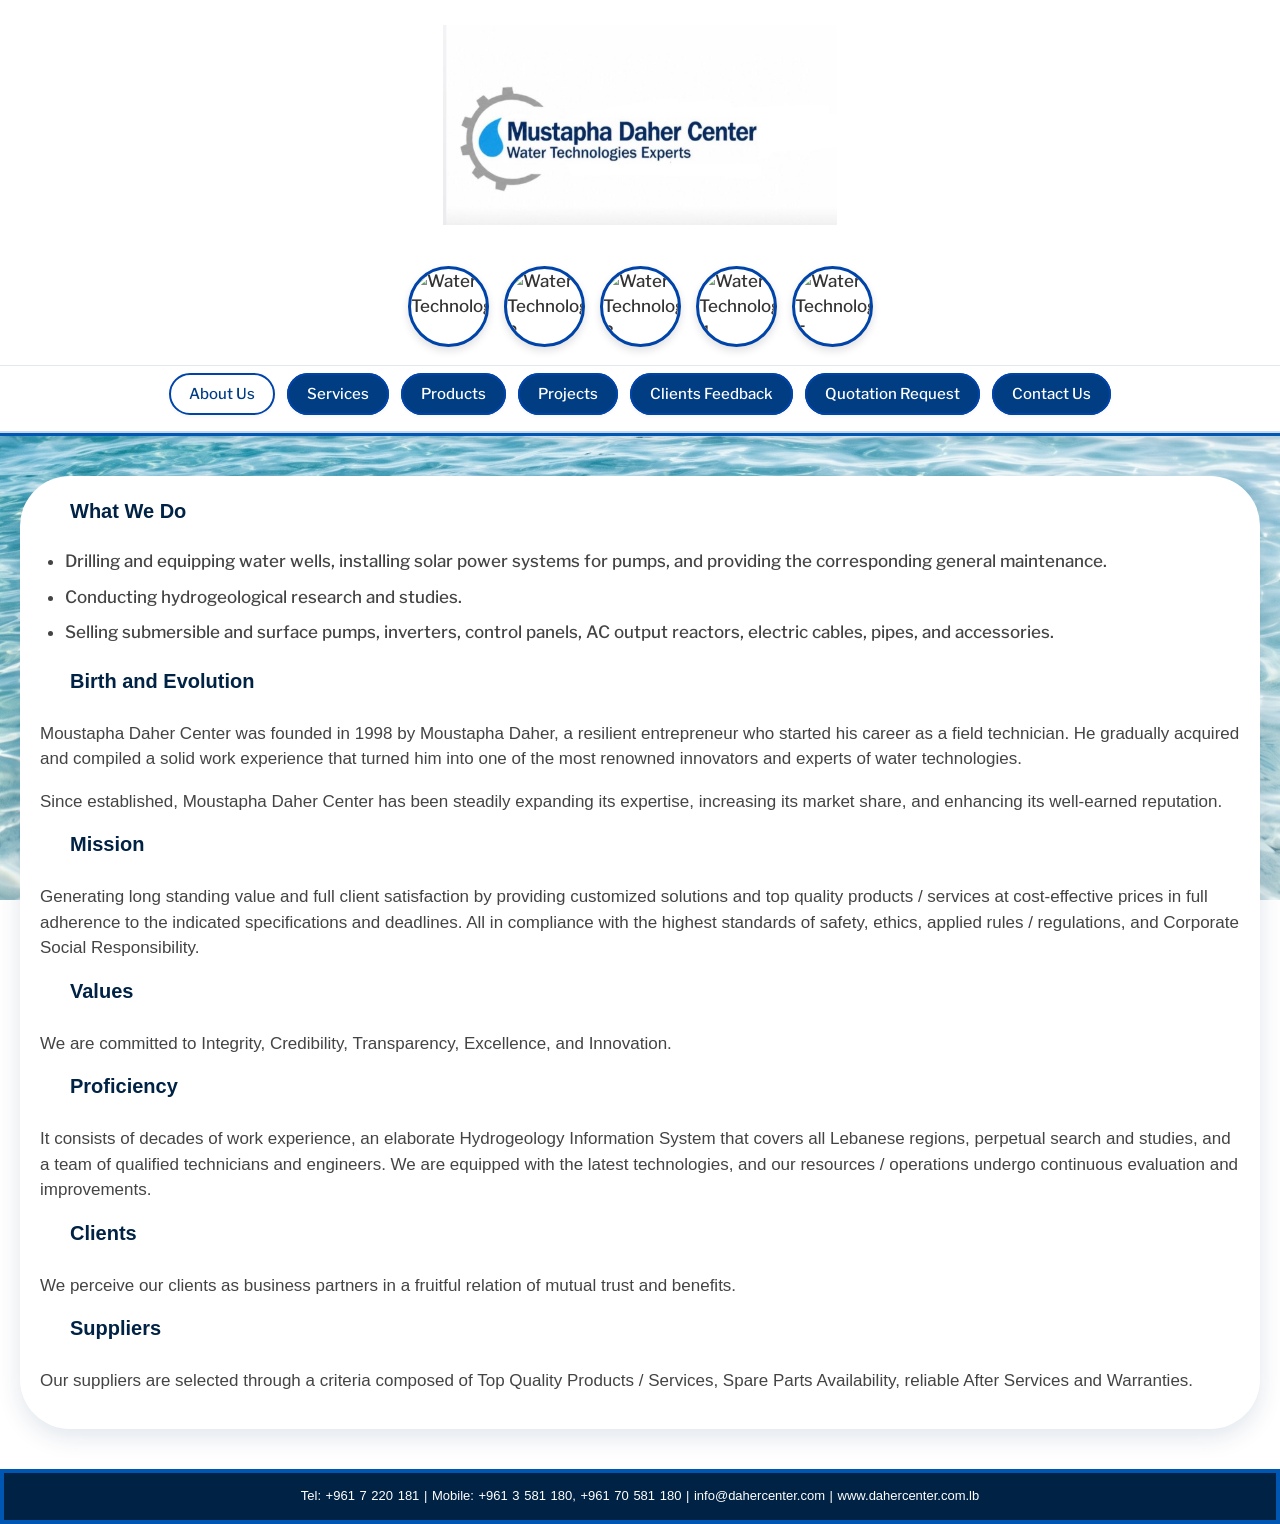
==== commit 42b4c586: "3am 3adel" ====
--- a/index.html
+++ b/index.html
@@ -68,7 +68,7 @@
         </section>
     </main>
 
-    <footer>
+    <footer class="footer-class">
         <p>Tel: +961 7 220 181 | Mobile: +961 3 581 180, +961 70 581 180 | info@dahercenter.com | www.dahercenter.com.lb</p>
     </footer>
 </body>
--- a/style.css
+++ b/style.css
@@ -100,21 +100,21 @@
 
 nav a {
     text-decoration: none;
-    color: #003366;
+    color: #ffffff;
     font-weight: 500;
     font-size: 15px;
     padding: 10px 18px;
     border: 2px solid #0044aa;
     border-radius: 100px;
-    background-color: #f4f8fc;
+    background-color:#003d82;
     transition: all 0.3s ease;
     white-space: nowrap;
     box-shadow: 0 2px 4px rgba(0,0,0,0.04);
 }
 
 nav a:hover, nav a.active {
-    background-color: #0044aa;
-    color: #ffffff;
+    background-color: #ffffff;
+    color: #003d82;
 }
 
 /* Main Content Area Container */
@@ -500,9 +500,18 @@
 
 /* Responsive adjustments */
 /* --- تحسينات عامة للموبايل --- */
-@media screen and (max-width: 768px) {
     
 @media screen and (max-width: 768px) {
+
+
+    .logo-area{
+        width: 100% !important;
+        background-color: transparent !important;
+        height: 100% !important;
+        padding-top: 20px !important;
+
+
+    }
     /* تدمير أي تداخل عرضي وإجبار الأقسام لتكون تحت بعضها قطعيّاً */
     .content-section, 
     .content-section * {
@@ -529,10 +538,7 @@
         clear: both !important;
         margin-top: 5px !important;
     }
-}
-
-@media screen and (max-width: 768px) {
-    /* ضبط العرض العام لكل الصفحات على الموبايل لتتوسط الشاشة بمرونة */
+    /* ضبط العرض العام وحل مشكلة خروج المحتوى عن الإطار */
     body {
         overflow-x: hidden !important;
     }
@@ -542,13 +548,26 @@
         width: 100% !important;
         max-width: 100% !important;
         display: block !important;
-        float: none !important;
         box-sizing: border-box !important;
         padding: 15px !important;
-        margin: 0 !important;
-    }
-
-    /* ضمان أن العناوين، الفقرات والقوائم تترتب تحت بعضها عمودياً قطعيّاً */
+        margin: 0 auto !important;
+        overflow: hidden !important;
+    }
+
+    /* حصر جميع النصوص والعناوين داخل الحدود تماماً */
+    .content-section *,
+    .content-section h2, 
+    .content-section .section-title,
+    .content-section p,
+    .content-section ul,
+    .content-section ol,
+    .content-section li {
+        max-width: 100% !important;
+        box-sizing: border-box !important;
+        word-wrap: break-word !important;
+        overflow-wrap: break-word !important;
+    }
+
     .content-section h2, 
     .content-section .section-title,
     .content-section p,
@@ -556,14 +575,12 @@
     .content-section ol {
         display: block !important;
         width: 100% !important;
-        max-width: 100% !important;
         float: none !important;
         clear: both !important;
         margin-left: 0 !important;
         margin-right: 0 !important;
     }
 
-    /* إعطاء مسافات مريحة وواضحة بين الفقرات والعناوين */
     .content-section h2, 
     .content-section .section-title {
         font-size: 20px !important;
@@ -577,48 +594,281 @@
         line-height: 1.6 !important;
         margin-bottom: 10px !important;
     }
-}
-/* تنسيق الأزرار لتغطي النص بالكامل وبشكل مرتب */
-.service-links a,
-.bttns-service a,
-.products-list li,
-.service-links li {
-    display: inline-block !important;
-    width: 100% !important;
-    max-width: 100% !important;
-    box-sizing: border-box !important;
-    white-space: normal !important;
-    word-wrap: break-word !important;
-    padding: 14px 18px !important;
-    margin-bottom: 10px !important;
-    border: 2px solid white !important;
-    border-radius: 10px !important;
-    background-color: transparent !important;
-    color: #002244 !important;
-    text-decoration: none !important;
-    font-size: 14px !important;
-    font-weight: 500 !important;
-    line-height: 1.5 !important;
-    transition: all 0.3s ease !important; /* ضروري جداً لتعمل الحركة بنعومة */
-}
-
-/* تأثير الـ Hover المضمون */
-.service-links li:hover {
-    background-color: #ffffff !important;
-    border-color: #003366 !important;
-    color: #003366 !important;
-    transform: translateY(-2px) !important;
-    box-shadow: 0 4px 12px rgba(0, 51, 102, 0.1) !important;
-}
-
-/* الحاوية الخاصة بالبنود لتتوزع صح */
-.service-links,
-.bttns-service,
-.products-list,
-.project-btns {
-    display: flex !important;
-    flex-direction: column !important;
-    gap: 0 !important; /* الاعتماد على الـ margin للأزرار لضمان عدم التداخل */
-    padding: 0 !important;
-    list-style: none !important;
-}+
+    .content-section ol, 
+    .content-section ul {
+        padding-left: 20px !important;
+        padding-right: 0 !important;
+    }
+
+    /* 
+      إجبار الحاويات كلها (سواء كانت ul أو div أو كلاسات الخدمات) 
+      لتصير أفقية 100% مع تفعيل السكرول الأفقي بشكل قطعي 
+    */
+    .service-links a,
+    .bttns-service a,
+    .products-list li,
+    .project-btns {
+        display: flex!important;
+         flex-direction: column !important;
+        width:100% !important;
+    }
+
+
+
+    /* إجبار الأزرار أو العناصر داخل القائمة لتصطف بجانب بعضها ودون أن تنزل لتحت */
+    .service-links 
+    .bttns-service a,
+    .products-list li,
+    .bttns-service  {
+        display: inline-flex !important;
+        align-items: center !important;
+        justify-content: center !important;
+        flex: 0 0 auto !important;
+        width: auto !important;
+        min-width: 160px !important;
+        max-width: 220px !important;
+        box-sizing: border-box !important;
+        white-space: normal !important;
+        word-wrap: break-word !important;
+        padding: 12px 16px !important;
+        margin-bottom: 0 !important;
+        margin-right: 0 !important;
+        border: 2px solid white !important;
+        border-radius: 10px !important;
+        background-color: transparent !important;
+        color: #002244 !important;
+        text-decoration: none !important;
+        font-size: 13px !important;
+        font-weight: 800 !important;
+        line-height: 1.4 !important;
+        text-align: center !important;
+        transition: all 0.3s ease !important;
+    }
+
+    .service-links li:hover,
+    .service-links a:hover,
+    .bttns-service a:hover {
+        background-color: #ffffff !important;
+        border-color: #003366 !important;
+        color: #003366 !important;
+        transform: translateY(-2px) !important;
+        box-shadow: 0 4px 12px rgba(0, 51, 102, 0.1) !important;
+        font-weight: 600;
+        font-size: 16px;
+    }
+
+    /* تعديل الدوائر العلوية */
+    .circles-container, 
+    .header-circles-wrapper {
+        display: flex !important;
+        justify-content: center !important;
+        align-items: center !important;
+        position: relative !important;
+        background: transparent !important;
+        overflow: hidden !important;
+        padding: 10px 0 !important;
+    }
+
+    .circles-container .circle,
+    .header-circles-wrapper .circle {
+        width: 70px !important;
+        height: 70px !important;
+        border-radius: 50% !important;
+        border: 2px solid #003366 !important;
+        background-color: transparent !important;
+        display: flex !important;
+        align-items: center !important;
+        justify-content: center !important;
+        margin-left: -12px !important;
+        position: relative !important;
+        transition: transform 0.3s ease !important;
+    }
+
+    .circles-container .circle:first-child,
+    .header-circles-wrapper .circle:first-child {
+        margin-left: 0 !important;
+    }
+
+    .header-logo, 
+    .center-logo {
+        position: absolute !important;
+        left: 50% !important;
+        top: 50% !important;
+        transform: translate(-50%, -50%) !important;
+        z-index: 10 !important;
+        background: transparent !important;
+    }
+}
+
+
+/* ضبط الحاوية العامة للإطار الأبيض */
+   .content-section {
+        width: 100% !important;
+        max-width: 100% !important;
+        box-sizing: border-box !important;
+        padding: 20px !important;
+        margin: 0 auto !important;
+        overflow: hidden !important;
+    }
+
+    /* تنسيق عنوان القسم */
+    .content-section .section-title {
+        font-size: 20px !important;
+        font-weight: 700 !important;
+        color: #002244 !important;
+        margin-top: 0 !important;
+        margin-bottom: 15px !important;
+        text-align: left !important;
+        padding-left: 30px !important;
+    }
+
+    /* الحاوية التي تحمل عناصر القائمة (المنتجات) */
+    .content-section .products-list {
+        display: flex !important;
+        flex-direction: column !important;
+        gap: 10px !important;
+        padding: 0 50px !important; /* مسافة من اليمين واليسار لكي لا تلصق بالبوردر الأبيض */
+        margin: 0 !important;
+        list-style: none !important;
+        width: 100% !important;
+        box-sizing: border-box !important;
+    }
+
+    /* تصميم العناصر والأزرار بحيث تكون تحت بعضها حصراً وبدون لصق بالإطار */
+    .content-section .products-list li {
+        display: flex !important;
+        align-items: center !important;
+        justify-content: center !important;
+        width: 100% !important;
+        min-height: 50px !important;
+        padding: 12px 130px !important;
+        box-sizing: border-box !important;
+        
+        /* الحدود مخفية بالوضع العادي وتظهر عند الـ Hover */
+        border: 2px solid transparent !important;
+        border-radius: 50px !important;
+        background-color: transparent !important;
+        
+        /* تنسيق الخط والنص: بالعرض على سطر واحد */
+        color: #002244 !important;
+        font-size: 14px !important;
+        font-weight: 600 !important;
+        text-align: center !important;
+        white-space: nowrap !important;
+        transition: all 0.3s ease !important;
+        width: 100% !important;
+    }
+
+    /* تأثير الـ Hover: يظهر البوردر ويتغير اللون مع الحركة */
+    .content-section .products-list li:hover {
+        border-color: #003366 !important;
+        background-color: #ffffff !important;
+        color: #003366 !important;
+        transform: translateY(-2px) !important;
+        box-shadow: 0 4px 12px rgba(0, 51, 102, 0.1) !important;
+    }
+
+
+
+
+    .content-section .project-btns {
+        display: flex !important;
+        flex-direction: column !important;
+        gap: 12px !important;
+        padding: 0 15px !important; /* مسافة آمنة من اليمين واليسار لكي لا تلصق بالبوردر الأبيض */
+        margin: 0 !important;
+        list-style: none !important;
+        width: 100% !important;
+        box-sizing: border-box !important;
+    }
+
+    /* تنسيق أزرار المشاريع لتأخذ عرضاً كاملاً ومريحاً دون تكسير الكلمات */
+    .content-section .project-btns li {
+        display: flex !important;
+        align-items: center !important;
+        justify-content: center !important;
+        width: 100% !important;
+        min-height: 52px !important;
+        padding: 14px 20px !important;
+        box-sizing: border-box !important;
+        
+        /* الحدود مخفية بالوضع العادي وتظهر عند الـ Hover */
+        border: 2px solid transparent !important;
+        border-radius: 10px !important;
+        background-color: transparent !important;
+        
+        /* تنسيق النص على سطر واحد بالعرض */
+        color: #002244 !important;
+        font-size: 15px !important;
+        font-weight: 600 !important;
+        text-align: center !important;
+        white-space: normal !important; /* يسمح بالتفاف النص الطبيعي إذا كان طويلاً جداً، أو استعمل nowrap إذا بدك إياه سطر واحد قاطع */
+        word-wrap: break-word !important;
+        
+        transition: all 0.3s ease !important;
+    }
+
+    /* تأثير الـ Hover: يظهر البوردر ويتغير لون الخلفية والنص */
+    .content-section .project-btns li:hover {
+        border-color: #003366 !important;
+        background-color: #ffffff !important;
+        color: #003366 !important;
+        transform: translateY(-2px) !important;
+        box-shadow: 0 4px 12px rgba(0, 51, 102, 0.1) !important;
+        border-radius: 50px  !important;
+    }
+
+
+    .content-section .feedback-btns {
+        display: flex !important;
+        flex-direction: column !important;
+        gap: 12px !important;
+        padding: 0 15px !important;
+        margin: 0 !important;
+        list-style: none !important;
+        width: 100% !important;
+        box-sizing: border-box !important;
+    }
+
+    /* تنسيق أزرار الـ Feedback لتأخذ عرضاً مناسباً ومريحاً وتمنع نزول الأحرف فوق بعضها */
+    .content-section .feedback-btns li {
+        display: flex !important;
+        align-items: center !important;
+        justify-content: center !important;
+        width: 100% !important;
+        min-height: 52px !important;
+        padding: 14px 18px !important;
+        box-sizing: border-box !important;
+        
+        /* الحدود مخفية بالوضع العادي وتظهر عند الـ Hover */
+        border: 2px solid transparent !important;
+        border-radius: 10px !important;
+        background-color: transparent !important;
+        
+        /* السماح للنص بالالتفاف بشكل سليم وبدون تكسير الأحرف عمودياً */
+        color: #002244 !important;
+        font-size: 14px !important;
+        font-weight: 600 !important;
+        text-align: center !important;
+        white-space: normal !important;
+        word-wrap: break-word !important;
+        
+        transition: all 0.3s ease !important;
+    }
+
+    /* تأثير الـ Hover: يظهر البوردر ويتغير لون الخلفية والنص */
+    .content-section .feedback-btns li:hover {
+        border-color: #003366 !important;
+        background-color: #ffffff !important;
+        color: #003366 !important;
+        transform: translateY(-2px) !important;
+        box-shadow: 0 4px 12px rgba(0, 51, 102, 0.1) !important;
+    }
+
+
+    .footer-class p{
+     width: 100% !important;
+     font-size: 13px !important;
+     word-spacing: 1px;   
+    }
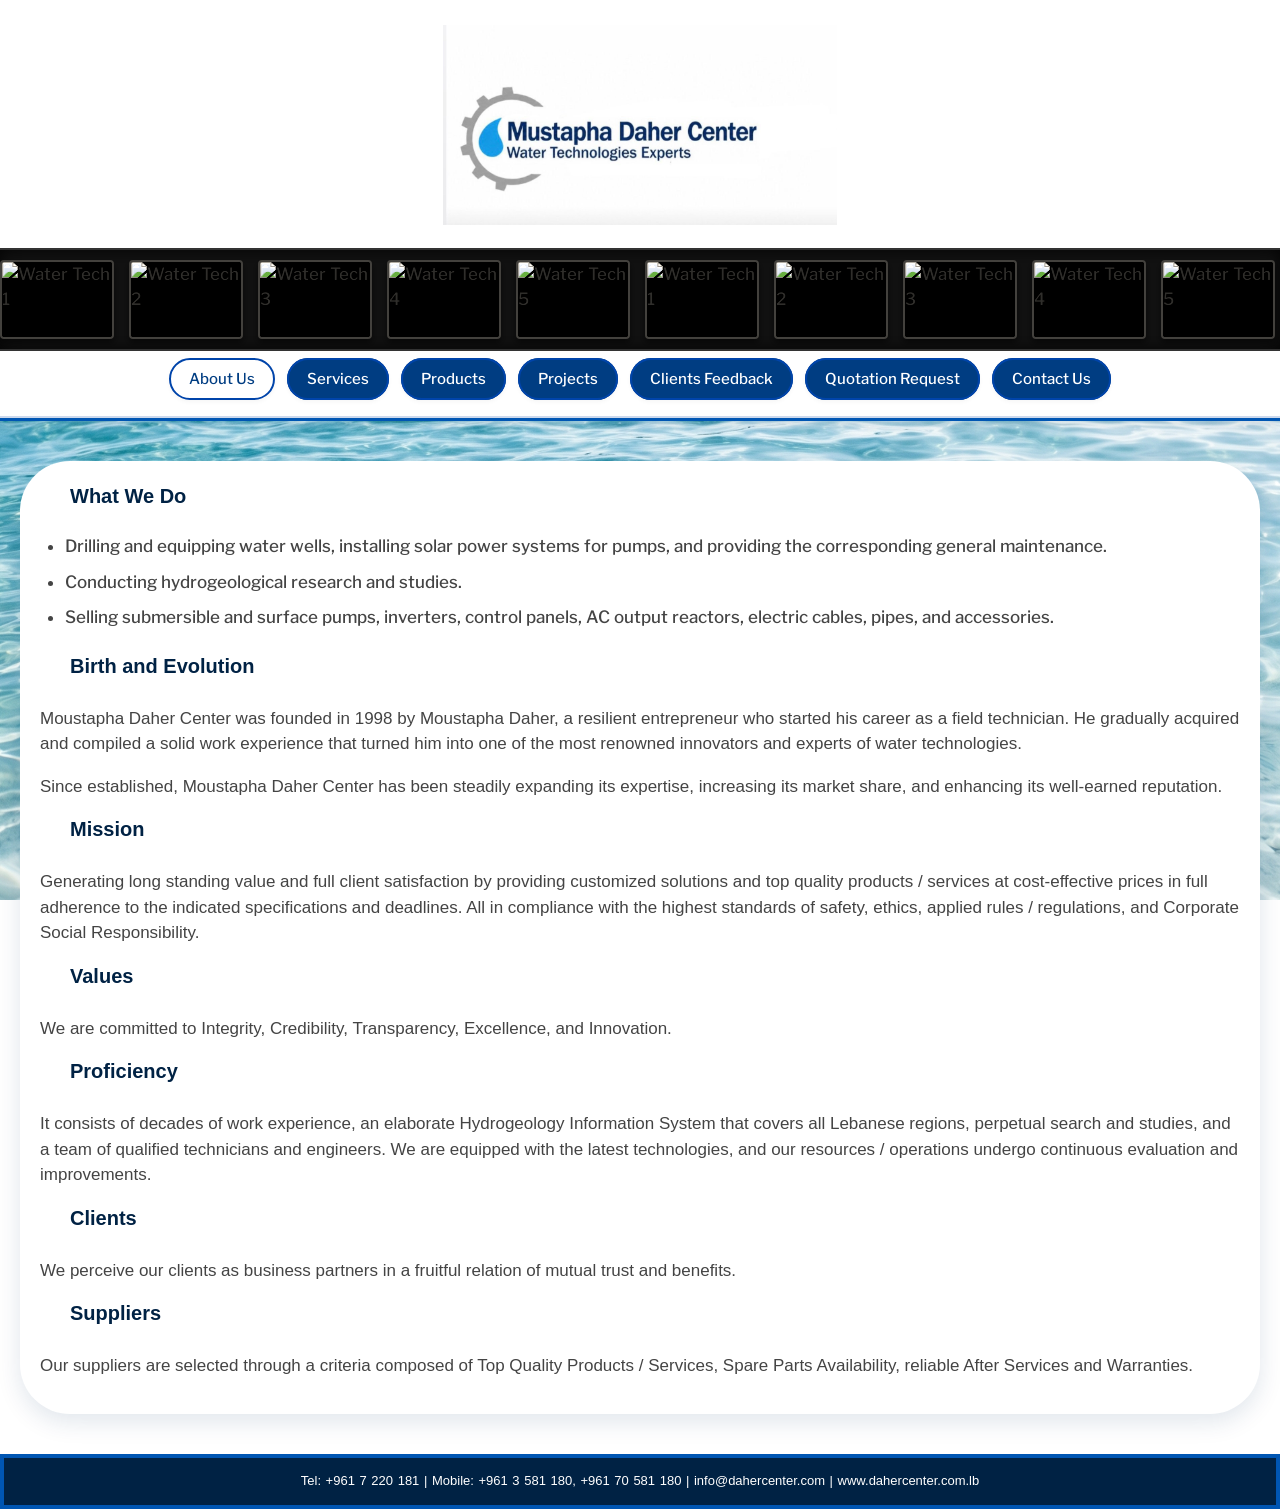
==== commit ef442b59: "video" ====
--- a/index.html
+++ b/index.html
@@ -10,6 +10,7 @@
     <link rel="stylesheet" href="./style.css">
 </head>
 <body>
+    
     <header>
         <div class="logo-area">
             <!-- Logo image replacing the text title -->
@@ -18,13 +19,23 @@
             </a>
         </div>
         <!-- Circular Image Showcase Gallery -->
-        <div class="header-circles-container">
-            <div class="circle-item"><img src="image1.jpg" alt="Water Technology 1"></div>
-            <div class="circle-item"><img src="image2.jpg" alt="Water Technology 2"></div>
-            <div class="circle-item"><img src="image3.jpg" alt="Water Technology 3"></div>
-            <div class="circle-item"><img src="image4.jpg" alt="Water Technology 4"></div>
-            <div class="circle-item"><img src="image5.jpg" alt="Water Technology 5"></div>
-        </div>
+       <!-- Retro Film Strip Container -->
+<div class="film-strip-container">
+    <div class="film-strip-track">
+        <!-- الصور مكررة مرتين لضمان استمرارية الحركة (Infinite Loop) -->
+        <div class="film-frame"><img src="image1.jpg" alt="Water Tech 1"></div>
+        <div class="film-frame"><img src="image2.jpg" alt="Water Tech 2"></div>
+        <div class="film-frame"><img src="image3.jpg" alt="Water Tech 3"></div>
+        <div class="film-frame"><img src="image4.jpg" alt="Water Tech 4"></div>
+        <div class="film-frame"><img src="image5.jpg" alt="Water Tech 5"></div>
+        <!-- تكرار لنفس الصور عشان الحركة تضضل ناعمة ومابتنقطع -->
+        <div class="film-frame"><img src="image1.jpg" alt="Water Tech 1"></div>
+        <div class="film-frame"><img src="image2.jpg" alt="Water Tech 2"></div>
+        <div class="film-frame"><img src="image3.jpg" alt="Water Tech 3"></div>
+        <div class="film-frame"><img src="image4.jpg" alt="Water Tech 4"></div>
+        <div class="film-frame"><img src="image5.jpg" alt="Water Tech 5"></div>
+    </div>
+</div>
         <nav>
             <ul>
                 <li><a href="index.html" class="active">About Us</a></li>
@@ -67,9 +78,11 @@
             <p>Our suppliers are selected through a criteria composed of Top Quality Products / Services, Spare Parts Availability, reliable After Services and Warranties.</p>
         </section>
     </main>
+    
 
     <footer class="footer-class">
         <p>Tel: +961 7 220 181 | Mobile: +961 3 581 180, +961 70 581 180 | info@dahercenter.com | www.dahercenter.com.lb</p>
     </footer>
+    <script src="./script.js"></script>
 </body>
 </html>
--- a/style.css
+++ b/style.css
@@ -29,6 +29,9 @@
     box-sizing: border-box;
 }
 
+
+
+
 /* Big Logo Area */
 .logo-area {
     text-align: center;
@@ -41,6 +44,66 @@
     width: auto;
     max-width: 100%;
     display: inline-block;
+}
+
+
+
+
+
+/* حاوية شريط الفيلم القديم */
+.film-strip-container {
+    background-color: #111111;
+    padding: 10px 0;
+    overflow: hidden;
+    position: relative;
+    border-top: 2px solid #333;
+    border-bottom: 2px solid #333;
+    box-shadow: inset 0 0 15px rgba(0,0,0,0.8);
+}
+
+/* مسار الحركة المستمرة */
+.film-strip-track {
+    display: flex;
+    gap: 15px;
+    width: max-content;
+    animation: scrollFilm 25s linear infinite;
+}
+
+/* إطار الفيلم الفردي (شكل مستطيل سينمائي مع ثقوب الفيلم) */
+.film-frame {
+    width: 110px;
+    height: 75px;
+    background-color: #000;
+    border: 2px solid #444;
+    border-radius: 4px;
+    overflow: hidden;
+    position: relative;
+    box-shadow: 0 4px 6px rgba(0,0,0,0.5);
+    /* تأثير لون سينمائي خفيف (تغميق مع لمسة ريترو) */
+    filter: sepia(20%) contrast(110%);
+    flex-shrink: 0;
+}
+
+.film-frame img {
+    width: 100%;
+    height: 100%;
+    object-fit: cover;
+    display: block;
+}
+
+/* حركة السحب المستمرة لشريط الفيلم */
+@keyframes scrollFilm {
+    0% {
+        transform: translateX(0);
+    }
+    100% {
+        transform: translateX(calc(-50% - 7.5px));
+    }
+}
+
+/* إيقاف الحركة عند تمرير الماوس للمسار (اختياري لراحة العين) */
+.film-strip-container:hover .film-strip-track {
+    animation-play-state: paused;
 }
 
 /* Circular Image Showcase Gallery */
@@ -77,6 +140,7 @@
     object-fit: cover;
     display: block;
 }
+
 
 /* Navigation Bar with Bordered Buttons */
 nav {
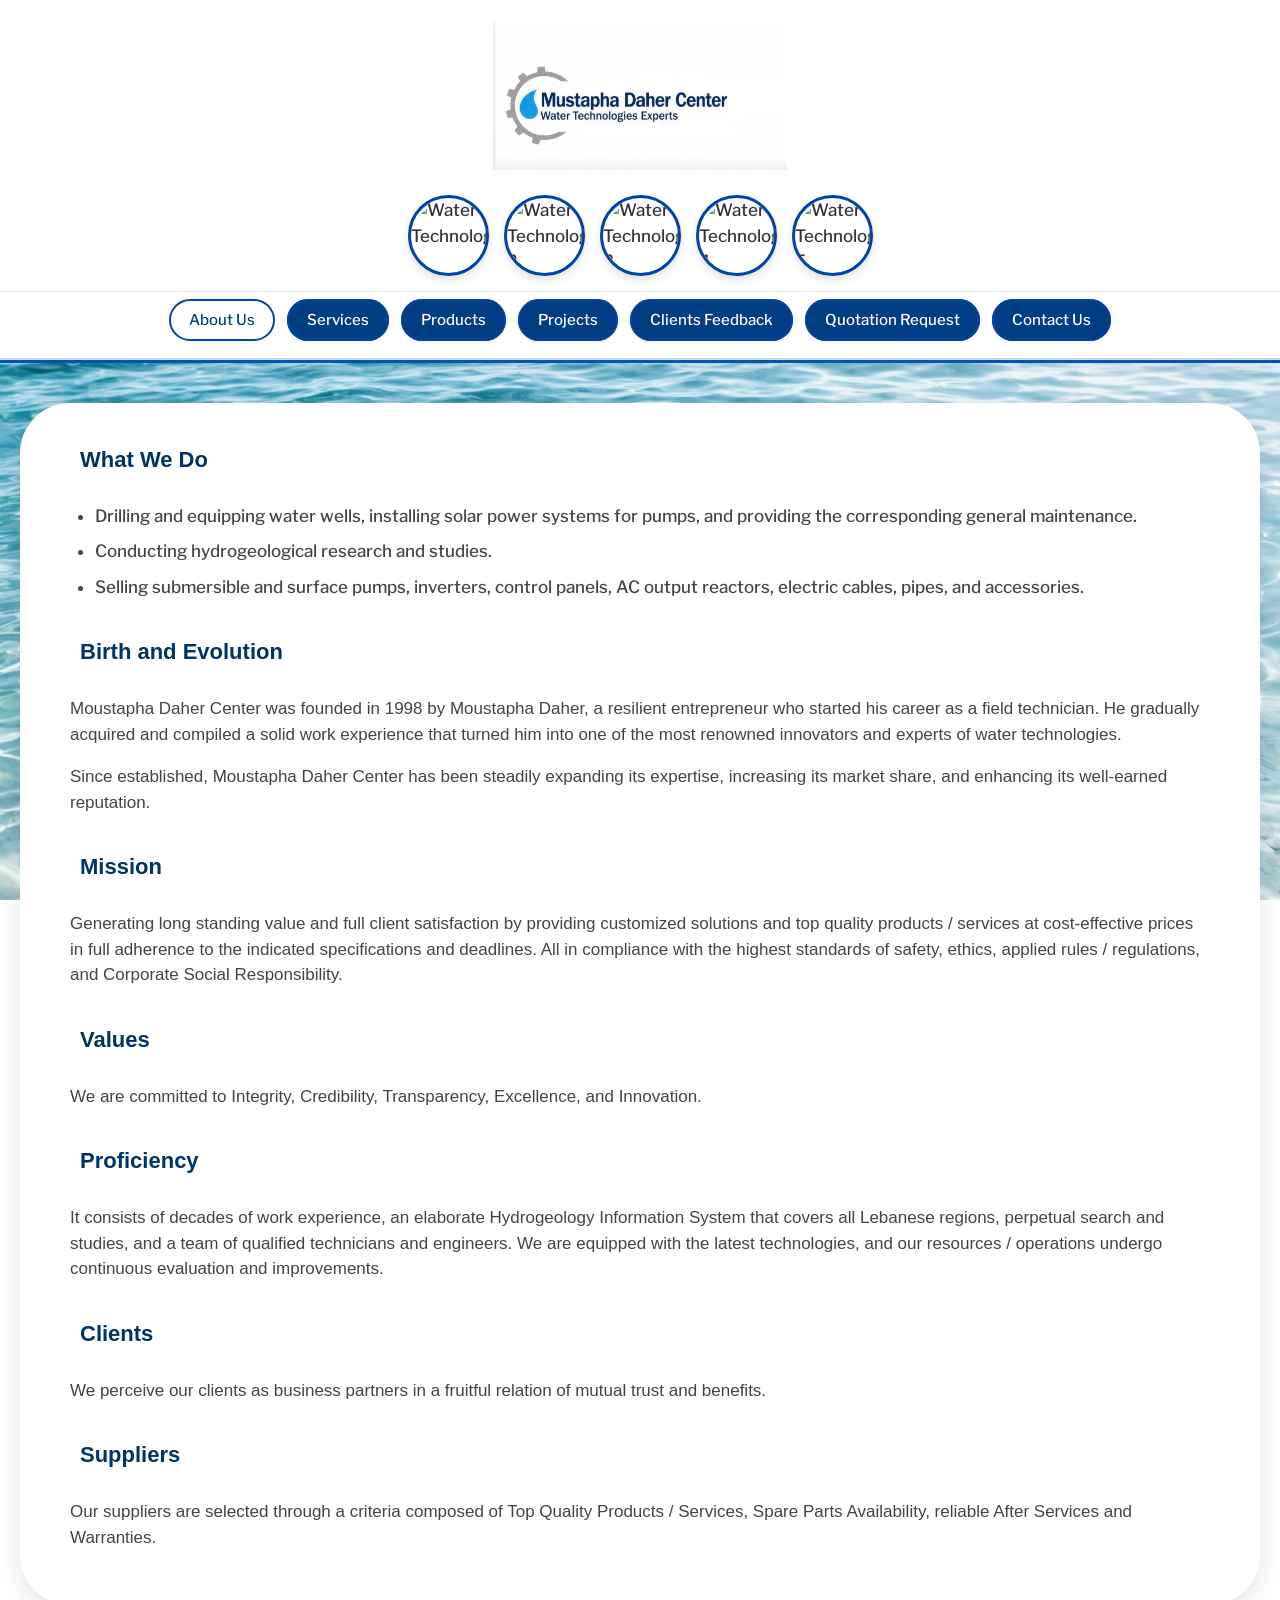
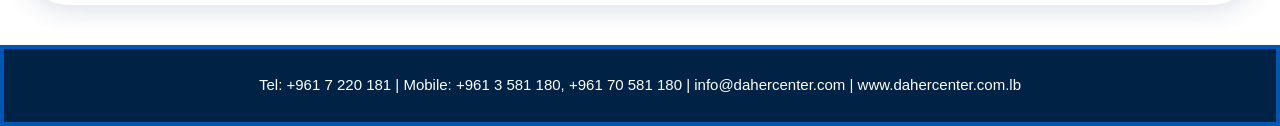
==== commit a2f91556: "3am farje la maret 3ame" ====
--- a/index.html
+++ b/index.html
@@ -3,8 +3,8 @@
 <head>
     <meta charset="UTF-8">
     <link rel="preconnect" href="https://fonts.googleapis.com">
-<link rel="preconnect" href="https://fonts.gstatic.com" crossorigin>
-<link href="https://fonts.googleapis.com/css2?family=Libre+Franklin:wght@500;700&display=swap" rel="stylesheet">
+    <link rel="preconnect" href="https://fonts.gstatic.com" crossorigin>
+    <link href="https://fonts.googleapis.com/css2?family=Libre+Franklin:wght@500;700&display=swap" rel="stylesheet">
     <meta name="viewport" content="width=device-width, initial-scale=1.0">
     <title>Moustapha Daher Center - Water Technologies Experts</title>
     <link rel="stylesheet" href="./style.css">
@@ -12,40 +12,40 @@
 <body>
     
     <header>
+        <!-- 1. El-Logo Bil-Nos -->
         <div class="logo-area">
-            <!-- Logo image replacing the text title -->
             <a href="index.html">
                 <img src="logo.png" alt="Moustapha Daher Center - Water Technologies Experts" class="site-logo">
             </a>
         </div>
-        <!-- Circular Image Showcase Gallery -->
-       <!-- Retro Film Strip Container -->
-<div class="film-strip-container">
-    <div class="film-strip-track">
-        <!-- الصور مكررة مرتين لضمان استمرارية الحركة (Infinite Loop) -->
-        <div class="film-frame"><img src="image1.jpg" alt="Water Tech 1"></div>
-        <div class="film-frame"><img src="image2.jpg" alt="Water Tech 2"></div>
-        <div class="film-frame"><img src="image3.jpg" alt="Water Tech 3"></div>
-        <div class="film-frame"><img src="image4.jpg" alt="Water Tech 4"></div>
-        <div class="film-frame"><img src="image5.jpg" alt="Water Tech 5"></div>
-        <!-- تكرار لنفس الصور عشان الحركة تضضل ناعمة ومابتنقطع -->
-        <div class="film-frame"><img src="image1.jpg" alt="Water Tech 1"></div>
-        <div class="film-frame"><img src="image2.jpg" alt="Water Tech 2"></div>
-        <div class="film-frame"><img src="image3.jpg" alt="Water Tech 3"></div>
-        <div class="film-frame"><img src="image4.jpg" alt="Water Tech 4"></div>
-        <div class="film-frame"><img src="image5.jpg" alt="Water Tech 5"></div>
-    </div>
-</div>
+
+        <!-- 2. Circular Image Showcase Gallery (Ta7et el-Logo) -->
+        <div class="header-circles-container">
+            <div class="circle-item"><img src="image1.jpg" alt="Water Technology 1"></div>
+            <div class="circle-item"><img src="image2.jpg" alt="Water Technology 2"></div>
+            <div class="circle-item"><img src="image3.jpg" alt="Water Technology 3"></div>
+            <div class="circle-item"><img src="image4.jpg" alt="Water Technology 4"></div>
+            <div class="circle-item"><img src="image5.jpg" alt="Water Technology 5"></div>
+        </div>
+
+        <!-- 3. Nav w El-Menu Button (Ta7et el-Circles) -->
         <nav>
-            <ul>
-                <li><a href="index.html" class="active">About Us</a></li>
-                <li><a href="services.html">Services</a></li>
-                <li><a href="products.html">Products</a></li>
-                <li><a href="projects.html">Projects</a></li>
-                <li><a href="feedback.html">Clients Feedback</a></li>
-                <li><a href="quotation.html">Quotation Request</a></li>
-                <li><a href="contact.html">Contact Us</a></li>
-            </ul>
+            <button class="menu-toggle" aria-label="Toggle Menu">
+                <span></span>
+                <span></span>
+                <span></span>
+            </button>
+            <div class="menu-container">
+                <ul class="main-nav">
+                    <li><a href="index.html" class="active">About Us</a></li>
+                    <li><a href="services.html">Services</a></li>
+                    <li><a href="products.html">Products</a></li>
+                    <li><a href="projects.html">Projects</a></li>
+                    <li><a href="feedback.html">Clients Feedback</a></li>
+                    <li><a href="quotation.html">Quotation Request</a></li>
+                    <li><a href="contact.html">Contact Us</a></li>
+                </ul>
+            </div>
         </nav>
     </header>
 
@@ -79,10 +79,10 @@
         </section>
     </main>
     
-
     <footer class="footer-class">
         <p>Tel: +961 7 220 181 | Mobile: +961 3 581 180, +961 70 581 180 | info@dahercenter.com | www.dahercenter.com.lb</p>
     </footer>
+
     <script src="./script.js"></script>
 </body>
 </html>
--- a/style.css
+++ b/style.css
@@ -1,14 +1,13 @@
 /* Base Styles & Typography */
 body {
     font-family: 'Libre Franklin', sans-serif;
-    font-weight: 500; /* للـ Medium */
+    font-weight: 500;
     font-size: 17px;
     line-height: 1.5;
     color: #333333;
     margin: 0;
     padding: 0;
-    /* Pure water ripple background for the outer page */
-    background:url('./water-background.jpg') no-repeat center center fixed;
+    background: url('./water-background.jpg') no-repeat center center fixed;
     background-size: cover;
 }
 body p {
@@ -22,100 +21,46 @@
     border-bottom: 3px solid #0056b3;
     box-shadow: 0 4px 10px rgba(0,0,0,0.08);
     position: sticky;
-    top: 50;
+    top: 0;
     z-index: 1000;
     width: 100%;
-    
-    box-sizing: border-box;
-}
-
-
-
-
-/* Big Logo Area */
+    box-sizing: border-box;
+    display: flex;
+    flex-direction: column;
+    align-items: center;
+    padding: 0;
+}
+
+/* Big Logo Area (Bil-nos) */
 .logo-area {
     text-align: center;
-    padding: 25px 20px 15px 20px;
+    padding: 20px 20px 10px 20px;
     background-color: transparent;
+    width: 100%;
+    display: flex;
+    justify-content: center;
+    align-items: center;
 }
 
 .logo-area img.site-logo {
-    height: 200px;
+    height: 150px;
     width: auto;
     max-width: 100%;
-    display: inline-block;
-}
-
-
-
-
-
-/* حاوية شريط الفيلم القديم */
-.film-strip-container {
-    background-color: #111111;
-    padding: 10px 0;
-    overflow: hidden;
-    position: relative;
-    border-top: 2px solid #333;
-    border-bottom: 2px solid #333;
-    box-shadow: inset 0 0 15px rgba(0,0,0,0.8);
-}
-
-/* مسار الحركة المستمرة */
-.film-strip-track {
-    display: flex;
-    gap: 15px;
-    width: max-content;
-    animation: scrollFilm 25s linear infinite;
-}
-
-/* إطار الفيلم الفردي (شكل مستطيل سينمائي مع ثقوب الفيلم) */
-.film-frame {
-    width: 110px;
-    height: 75px;
-    background-color: #000;
-    border: 2px solid #444;
-    border-radius: 4px;
-    overflow: hidden;
-    position: relative;
-    box-shadow: 0 4px 6px rgba(0,0,0,0.5);
-    /* تأثير لون سينمائي خفيف (تغميق مع لمسة ريترو) */
-    filter: sepia(20%) contrast(110%);
-    flex-shrink: 0;
-}
-
-.film-frame img {
-    width: 100%;
-    height: 100%;
-    object-fit: cover;
     display: block;
 }
 
-/* حركة السحب المستمرة لشريط الفيلم */
-@keyframes scrollFilm {
-    0% {
-        transform: translateX(0);
-    }
-    100% {
-        transform: translateX(calc(-50% - 7.5px));
-    }
-}
-
-/* إيقاف الحركة عند تمرير الماوس للمسار (اختياري لراحة العين) */
-.film-strip-container:hover .film-strip-track {
-    animation-play-state: paused;
-}
-
-/* Circular Image Showcase Gallery */
+/* Circular Image Showcase Gallery (Ta7et el-Logo) */
 .header-circles-container {
     background-color: #ffffff;
-    padding: 18px 20px;
+    padding: 15px 20px;
     display: flex;
     justify-content: center;
     align-items: center;
     gap: 15px;
     border-bottom: 1px solid #e2e8f0;
+    width: 100%;
     overflow-x: auto;
+    box-sizing: border-box;
 }
 
 .circle-item {
@@ -141,14 +86,15 @@
     display: block;
 }
 
-
-/* Navigation Bar with Bordered Buttons */
+/* Navigation Bar / Menu (Ta7et el-Circles) */
 nav {
     background-color: #ffffff;
     padding: 15px 20px;
     display: flex;
     justify-content: center;
     border-bottom: 2px solid #ccd9ed;
+    width: 100%;
+    box-sizing: border-box;
 }
 
 nav ul {
@@ -170,7 +116,7 @@
     padding: 10px 18px;
     border: 2px solid #0044aa;
     border-radius: 100px;
-    background-color:#003d82;
+    background-color: #003d82;
     transition: all 0.3s ease;
     white-space: nowrap;
     box-shadow: 0 2px 4px rgba(0,0,0,0.04);
@@ -179,6 +125,28 @@
 nav a:hover, nav a.active {
     background-color: #ffffff;
     color: #003d82;
+}
+
+/* زر الـ Hamburger */
+.menu-toggle {
+    display: none;
+    flex-direction: column;
+    justify-content: space-between;
+    width: 30px;
+    height: 25px;
+    background: transparent;
+    border: none;
+    cursor: pointer;
+    padding: 0;
+}
+
+.menu-toggle span {
+    display: block;
+    width: 100%;
+    height: 3px;
+    background-color: #003d82;
+    border-radius: 5px;
+    transition: all 0.3s ease;
 }
 
 /* Main Content Area Container */
@@ -196,223 +164,164 @@
     box-shadow: 0 8px 24px rgba(0, 51, 102, 0.12);
 }
 
-/* تنسيق قسم العناوين */
+/* تظبيط العناوين لتكون مأمنة ومرتبة */
 .section-title {
     color: #003366;
     font-size: 22px;
     font-family: 'Franklin Gothic Medium', 'Arial Narrow', Arial, sans-serif;
     margin-top: 35px;
-    margin-bottom: 25px;
+    margin-bottom: 20px;
     padding-bottom: 8px;
-    border: none;
+    padding-left: 10px;
 }
 
 .content-section > h2:first-of-type {
     margin-top: 0;
 }
-   /* services */
-/* تنسيق القائمة */
-.service-links {
-    list-style: none;
-    padding: 0;
-    margin: 0;
-    display: flex;
-    flex-direction: column;
-    gap: 12px; /* مسافة بين الأزرار */
-}
-
-/* تحويل الروابط لشكل أزرار بـ Borders مرتبة */
-.service-links a {
-    display: block;
-    background-color: #ffffff; /* لون خلفية الزر */
-    color: #003366; /* لون النص */
-    text-decoration: none; /* إزالة الخط الافتراضي للرابط */
-    font-size: 15px;
-    padding: 12px 18px; /* مساحة داخلية لبيان الزر بحجم حلو */
-    border: 2px solid #e0e8f0; /* إطار (Border) هادئ ومرتب */
-    border-radius: 8px; /* تدوير الزوايا لتبدو مثل الأزرار الحديثة */
-    transition: all 0.3s ease; /* نعومة بالتأثيرات */
-    width: 30%;
-}
-
-/* تأثير عصري عند تمرير الماوس (Hover) */
-.service-links a:hover {
-    background-color: #003366; /* تغيير خفيف بلون الخلفية */
-    border-color: #003366; /* غامق لون الإطار عند التمرير */
-    color: white;
-    transform: translateX(5px); 
-    width: 30%;/* حركة خفيفة لليمين لتعطي طابع تفاعلي */
-}
-/* Paragraphs & Lists */
-
-
-
-/* تنسيق القسم الحاضن للأزرار لتكون بأعلى الصفحة */
+
+/* Services Sub-buttons Bar (ترتيب أزرار الخدمات الفرعية بأعلى الصفحة بشكل أنيق وخالٍ من الخطوط التحتية) */
 .service-bttns {
     width: 100%;
-    padding: 15px 0;
-    background-color: #f8fafc; /* خلفية خفيفة مميزة للأعلى (اختيارية) */
-    border-bottom: 1px solid #e0e8f0;
-    margin-bottom: 30px;
-}
-
-/* ترتيب القائمة لتكون الأزرار جنب بعضها وبالمنتصف في أعلى الصفحة */
+    padding: 10px 0 20px 0;
+    background-color: transparent;
+    margin-bottom: 20px;
+}
+
 .bttns-service {
     list-style: none;
     padding: 0;
-    margin: 0 auto;
-    display: flex;
-    justify-content: center; /* تمركز الأزرار بالمنتصف (فيك تغيرها لـ flex-start لو بدك ياه عاليَسار) */
+    margin: 0;
+    display: flex;
+    justify-content: center;
     align-items: center;
-    flex-wrap: wrap; /* لتنزيل الزوائد بسطر جديد تلقائياً لو الشاشة صغيرة */
-    gap: 12px; /* مسافة مرتبة بين الزر والثاني */
-    max-width: 1200px;
+    flex-wrap: wrap;
+    gap: 12px;
 }
 
 .bttns-service li {
     margin: 0;
 }
 
-/* تنسيق الروابط لتصبح أزرار أنيقة ومصفوفة بجانب بعضها */
 .bttns-service a {
     display: inline-block;
     background-color: #002244;
     color: white;
-    text-decoration: none;
+    text-decoration: none !important; /* إزالة أي خط تحتي نهائياً */
+    border-bottom: none !important;
     font-size: 14px;
-    font-weight: 400;
+    font-weight: 500;
     padding: 10px 20px;
-    border: 2px solid #e0e8f0;
-    border-radius: 30px; /* شكل الأزرار الدائرية الحديثة */
-    box-shadow: 0 2px 5px rgba(0, 0, 0, 0.02);
-    transition: all 0.3s cubic-bezier(0.4, 0, 0.2, 1);
-}
-
-/* تأثير التفاعل عند تمرير الماوس */
-.bttns-service a:hover {
-    background-color: #003366;
-    color: #ffffff;
+    border: 2px solid #0044aa;
+    border-radius: 30px;
+    box-shadow: 0 2px 5px rgba(0, 0, 0, 0.04);
+    transition: all 0.3s ease;
+    white-space: nowrap;
+}
+
+.bttns-service a:hover, .bttns-service a.active {
+    background-color: #ffffff;
+    color: #003366;
     border-color: #003366;
     transform: translateY(-2px);
-    box-shadow: 0 5px 12px rgba(0, 51, 102, 0.15);
-}
-
-/* تأثير خفيف عند الكبس */
-.bttns-service a:active {
-    transform: translateY(0);
-}
-
-
-
-
-/* تنسيق قائمة المنتجات لتكون كصناديق عمودية تحت بعضها */
+    box-shadow: 0 4px 12px rgba(0, 51, 102, 0.12);
+}
+
+/* Services (Main page lists) */
+.service-links {
+    list-style: none;
+    padding: 0;
+    margin: 0;
+    display: flex;
+    flex-direction: column;
+    gap: 12px;
+}
+
+.service-links a {
+    display: block;
+    background-color: #ffffff;
+    color: #003366;
+    text-decoration: none !important;
+    border-bottom: none !important;
+    font-size: 15px;
+    padding: 12px 18px;
+    border: 2px solid #e0e8f0;
+    border-radius: 8px;
+    transition: all 0.3s ease;
+    width: 30%;
+    box-sizing: border-box;
+}
+
+.service-links a:hover {
+    background-color: #003366;
+    border-color: #003366;
+    color: white;
+    transform: translateX(5px);
+    width: 30%;
+}
+
+/* Products List (ترتيب مرتب ومتناسق بدون تباعد مبالغ فيه) */
 .products-list {
     list-style: none;
     padding: 0;
     margin: 0;
     display: flex;
     flex-direction: column;
-    gap: 1px; /* المسافة المريحة بين كل صندوق والثاني */
-}
-
-/* تصميم كل عنصر منتج كصندوق (Card) منفصل ونظيف */
+    gap: 10px;
+}
+
 .products-list li {
-    background-color: transparent;
-
-    border-radius: 10px; /* تدوير زوايا الصندوق تماماً مثل الصورة */
-    padding: 18px 20px; /* المساحة الداخلية ليكون الصندوق عريض ومريح */
-    color: #002244; /* لون النص الداخلي */
+    background-color: #ffffff;
+    border: 2px solid #e0e8f0;
+    border-radius: 10px;
+    padding: 14px 20px;
+    color: #002244;
     font-size: 15px;
     font-weight: 500;
     box-shadow: 0 2px 4px rgba(0, 0, 0, 0.02);
     transition: all 0.3s ease;
     width: 30%;
-}
-
-/* تأثير خفيف عند مرور الماوس على أي صندوق */
+    box-sizing: border-box;
+}
+
 .products-list li:hover {
     border-color: #003366;
+    background-color: #002244;
     box-shadow: 0 4px 12px rgba(0, 51, 102, 0.08);
     transform: translateY(-2px);
-    background-color: #002244;
     color: white;
-    font-size: 16px;
-    font-weight: 300;
-}
-
-
-
-
-
-
-/* تنسيق قائمة المشاريع لتكون كصناديق عمودية تحت بعضها */
-.project-btns {
+}
+
+/* Project & Feedback Btns (ترتيب مرتب ومتناسق بدون تباعد مبالغ فيه) */
+.project-btns, .feedback-btns {
     list-style: none;
     padding: 0;
     margin: 0;
     display: flex;
     flex-direction: column;
-    gap: 15px; /* المسافة بين الصناديق */
-}
-
-/* تصميم كل عنصر مشروع كصندوق (Card) منفصل ونظيف */
-.project-btns li {
-    background-color: transparent; /* زوايا دائرية مرتبة */
-    padding: 15px 20px; /* مساحة داخلية مريحة */
-    color: #003366; /* لون النص */
+    gap: 10px;
+}
+
+.project-btns li, .feedback-btns li {
+    background-color: #ffffff;
+    border: 2px solid #e0e8f0;
+    border-radius: 10px;
+    padding: 14px 20px;
+    color: #003366;
     font-size: 15px;
     font-weight: 500;
     box-shadow: 0 2px 4px rgba(0, 0, 0, 0.02);
     transition: all 0.3s ease-in-out;
-    width: 20%;
-}
-
-/* تأثير عند مرور الماوس */
-.project-btns li:hover {
+    width: 30%;
+    box-sizing: border-box;
+}
+
+.project-btns li:hover, .feedback-btns li:hover {
     border-color: #003366;
+    background-color: #003366;
+    color: white;
+    transform: translateY(-2px);
     box-shadow: 0 4px 12px rgba(0, 51, 102, 0.08);
-    transform: translateY(-2px);
-    background-color: #002244;
-    color: white;
-    width: 20%;
-    border-radius: 50px;
-    font-size: 16px;
-}
-
-.feedback-btns {
-    list-style: none;
-    padding: 0;
-    margin: 0;
-    display: flex;
-    flex-direction: column;
-    gap: 15px; /* المسافة بين الصناديق */
-}
-
-/* تصميم كل عنصر مشروع كصندوق (Card) منفصل ونظيف */
-.feedback-btns li {
-    background-color: transparent; /* زوايا دائرية مرتبة */
-    padding: 15px 20px; /* مساحة داخلية مريحة */
-    color: #003366; /* لون النص */
-    font-size: 15px;
-    font-weight: 500;
-    box-shadow: 0 2px 4px rgba(0, 0, 0, 0.02);
-    transition: all 0.3s ease-in-out;
-    width: 20%;
-}
-
-/* تأثير عند مرور الماوس */
-.feedback-btns li:hover {
-    border-color: #003366;
-    box-shadow: 0 4px 12px rgba(0, 51, 102, 0.08);
-    transform: translateY(-2px);
-    background-color: #002244;
-    color: white;
-    width: 20%;
-    border-radius: 50px;
-    font-size: 16px;
-    font-weight: 400;
-}
-
+}
 
 p {
     margin-bottom: 15px;
@@ -430,7 +339,7 @@
     color: #444444;
 }
 
-/* Form Styles & Modern Layout */
+/* Form Styles */
 form {
     display: flex;
     flex-direction: column;
@@ -474,7 +383,6 @@
     font-family: inherit;
     background-color: #f8fafc;
     box-sizing: border-box;
-    transition: border-color 0.3s ease, box-shadow 0.3s ease;
 }
 
 input:focus, select:focus, textarea:focus {
@@ -489,7 +397,6 @@
     min-height: 90px;
 }
 
-/* Form Action Buttons Container */
 .form-actions {
     display: flex;
     gap: 15px;
@@ -498,7 +405,6 @@
     border-top: 1px solid #e2e8f0;
 }
 
-/* Modern Button Styles */
 button, input[type="submit"], input[type="reset"], .btn {
     padding: 12px 24px;
     font-size: 15px;
@@ -507,15 +413,13 @@
     border: none;
     cursor: pointer;
     transition: all 0.3s ease;
-    box-shadow: 0 2px 4px rgba(0,0,0,0.08);
     display: inline-flex;
     align-items: center;
     justify-content: center;
     gap: 8px;
-    text-decoration: none;
-}
-
-/* Send / Submit Button */
+    text-decoration: none !important;
+}
+
 button[type="submit"], input[type="submit"], .btn-primary {
     background-color: #0056b3;
     color: #ffffff;
@@ -523,28 +427,18 @@
 
 button[type="submit"]:hover, input[type="submit"]:hover, .btn-primary:hover {
     background-color: #003d82;
-    box-shadow: 0 4px 8px rgba(0, 86, 179, 0.25);
-}
-
-/* WhatsApp Button */
+}
+
+/* WhatsApp Button (لون أخضر واضح وصريح بدل الأبيض) */
 .btn-whatsapp {
-    background-color: #25d366;
-    color: #ffffff;
+    background-color: #25d366 !important;
+    color: #ffffff !important;
 }
 
 .btn-whatsapp:hover {
-    background-color: #1ebe57;
+    background-color: #1ebe57 !important;
+    color: #ffffff !important;
     box-shadow: 0 4px 8px rgba(37, 211, 102, 0.25);
-}
-
-/* Reset Button */
-button[type="reset"], input[type="reset"], .btn-secondary {
-    background-color: #e2e8f0;
-    color: #334155;
-}
-
-button[type="reset"]:hover, input[type="reset"]:hover, .btn-secondary:hover {
-    background-color: #cbd5e1;
 }
 
 /* Footer */
@@ -552,387 +446,152 @@
     background-color: #002244;
     color: #ffffff;
     text-align: center;
-    padding: 0px;
+    padding: 10px;
     font-size: 15px;
     margin-top: 20px;
     border: 4px solid #0056b3;
-    word-spacing: 3px;
 }
 footer p {
     color: white;
 }
 
-/* Responsive adjustments */
-/* --- تحسينات عامة للموبايل --- */
-    
+/* Responsive adjustments (Mobile) */
 @media screen and (max-width: 768px) {
-
-
-    .logo-area{
+    header {
+        align-items: center;
+    }
+
+    .logo-area {
         width: 100% !important;
-        background-color: transparent !important;
-        height: 100% !important;
-        padding-top: 20px !important;
-
-
-    }
-    /* تدمير أي تداخل عرضي وإجبار الأقسام لتكون تحت بعضها قطعيّاً */
-    .content-section, 
-    .content-section * {
-        float: none !important;
-    }
-
-    .content-section {
-        display: block !important;
+        text-align: center !important;
+        padding: 15px 0 5px 0 !important;
+    }
+
+    .logo-area img.site-logo {
+        height: 100px !important;
+        margin: 0 auto !important;
+    }
+
+    .header-circles-container {
         width: 100% !important;
-        box-sizing: border-box !important;
-    }
-
-    .content-section h2, 
-    .content-section .section-title {
-        display: block !important;
-        width: 100% !important;
-        clear: both !important;
-        margin-bottom: 12px !important;
-    }
-
-    .content-section p {
-        display: block !important;
-        width: 100% !important;
-        clear: both !important;
-        margin-top: 5px !important;
-    }
-    /* ضبط العرض العام وحل مشكلة خروج المحتوى عن الإطار */
+        justify-content: center !important;
+        padding: 10px 10px !important;
+    }
+
+    /* زر المنيو تحت الدوائر وموضع على اليسار تماماً مع مسافة مريحة */
+    nav {
+        position: relative;
+        display: flex;
+        flex-direction: row;
+        justify-content: flex-start;
+        align-items: center;
+        padding: 12px 20px;
+        width: 100%;
+        box-sizing: border-box;
+    }
+
+    .menu-toggle {
+        display: flex !important; 
+        margin: 0;
+        cursor: pointer;
+    }
+
+    /* الحاوية الخاصة بالقائمة لتفتح وتسكر تحت الزر وتأخذ شكل أزرار مرتبة بـ Borders واضحة */
+    .menu-container {
+        position: absolute;
+        top: 100%;
+        left: 0;
+        width: 100%;
+        background-color: #ffffff;
+        box-shadow: 0 10px 20px rgba(0,0,0,0.15);
+        
+        max-height: 0 !important;
+        overflow: hidden !important;
+        transition: max-height 0.4s ease-in-out;
+        
+        display: flex;
+        flex-direction: column;
+        z-index: 9999;
+        box-sizing: border-box;
+    }
+
+    .menu-container.active {
+        max-height: 450px !important; 
+    }
+
+    .menu-toggle.open span:nth-child(1) {
+        transform: translateY(9px) rotate(45deg);
+    }
+    .menu-toggle.open span:nth-child(2) {
+        opacity: 0;
+    }
+    .menu-toggle.open span:nth-child(3) {
+        transform: translateY(-9px) rotate(-45deg);
+    }
+
+    .main-nav ul {
+        display: flex;
+        flex-direction: column;
+        padding: 20px;
+        gap: 10px;
+        list-style: none;
+        margin: 0;
+        width: 100%;
+        box-sizing: border-box;
+    }
+
+    .main-nav li {
+        width: 100%;
+        margin: 0;
+    }
+
+    .main-nav a {
+        display: block;
+        width: 100%;
+        text-align: center;
+        background-color: #f8fafc;
+        color: #003d82 !important;
+        border: 2px solid #0044aa !important;
+        border-radius: 50px;
+        padding: 10px 15px;
+        font-size: 14px;
+        font-weight: 600;
+        white-space: nowrap;
+        box-sizing: border-box;
+        text-decoration: none !important;
+        border-bottom: none !important;
+    }
+
+    .main-nav a:hover, .main-nav a.active {
+        background-color: #003d82 !important;
+        color: #ffffff !important;
+    }
+
     body {
         overflow-x: hidden !important;
     }
 
-    main, 
-    .content-section {
-        width: 100% !important;
-        max-width: 100% !important;
-        display: block !important;
-        box-sizing: border-box !important;
-        padding: 15px !important;
-        margin: 0 auto !important;
-        overflow: hidden !important;
-    }
-
-    /* حصر جميع النصوص والعناوين داخل الحدود تماماً */
-    .content-section *,
-    .content-section h2, 
-    .content-section .section-title,
-    .content-section p,
-    .content-section ul,
-    .content-section ol,
-    .content-section li {
-        max-width: 100% !important;
-        box-sizing: border-box !important;
-        word-wrap: break-word !important;
-        overflow-wrap: break-word !important;
-    }
-
-    .content-section h2, 
-    .content-section .section-title,
-    .content-section p,
-    .content-section ul,
-    .content-section ol {
-        display: block !important;
-        width: 100% !important;
-        float: none !important;
-        clear: both !important;
-        margin-left: 0 !important;
-        margin-right: 0 !important;
-    }
-
-    .content-section h2, 
-    .content-section .section-title {
-        font-size: 20px !important;
-        margin-top: 20px !important;
-        margin-bottom: 12px !important;
-    }
-
-    .content-section p,
-    .content-section li {
-        font-size: 14px !important;
-        line-height: 1.6 !important;
-        margin-bottom: 10px !important;
-    }
-
-    .content-section ol, 
-    .content-section ul {
-        padding-left: 20px !important;
-        padding-right: 0 !important;
-    }
-
-    /* 
-      إجبار الحاويات كلها (سواء كانت ul أو div أو كلاسات الخدمات) 
-      لتصير أفقية 100% مع تفعيل السكرول الأفقي بشكل قطعي 
-    */
-    .service-links a,
-    .bttns-service a,
-    .products-list li,
-    .project-btns {
-        display: flex!important;
-         flex-direction: column !important;
-        width:100% !important;
-    }
-
-
-
-    /* إجبار الأزرار أو العناصر داخل القائمة لتصطف بجانب بعضها ودون أن تنزل لتحت */
-    .service-links 
-    .bttns-service a,
-    .products-list li,
-    .bttns-service  {
-        display: inline-flex !important;
-        align-items: center !important;
-        justify-content: center !important;
-        flex: 0 0 auto !important;
-        width: auto !important;
-        min-width: 160px !important;
-        max-width: 220px !important;
-        box-sizing: border-box !important;
-        white-space: normal !important;
-        word-wrap: break-word !important;
-        padding: 12px 16px !important;
-        margin-bottom: 0 !important;
-        margin-right: 0 !important;
-        border: 2px solid white !important;
-        border-radius: 10px !important;
-        background-color: transparent !important;
-        color: #002244 !important;
-        text-decoration: none !important;
-        font-size: 13px !important;
-        font-weight: 800 !important;
-        line-height: 1.4 !important;
-        text-align: center !important;
-        transition: all 0.3s ease !important;
-    }
-
-    .service-links li:hover,
-    .service-links a:hover,
-    .bttns-service a:hover {
-        background-color: #ffffff !important;
-        border-color: #003366 !important;
-        color: #003366 !important;
-        transform: translateY(-2px) !important;
-        box-shadow: 0 4px 12px rgba(0, 51, 102, 0.1) !important;
-        font-weight: 600;
-        font-size: 16px;
-    }
-
-    /* تعديل الدوائر العلوية */
-    .circles-container, 
-    .header-circles-wrapper {
-        display: flex !important;
-        justify-content: center !important;
-        align-items: center !important;
-        position: relative !important;
-        background: transparent !important;
-        overflow: hidden !important;
-        padding: 10px 0 !important;
-    }
-
-    .circles-container .circle,
-    .header-circles-wrapper .circle {
-        width: 70px !important;
-        height: 70px !important;
-        border-radius: 50% !important;
-        border: 2px solid #003366 !important;
-        background-color: transparent !important;
-        display: flex !important;
-        align-items: center !important;
-        justify-content: center !important;
-        margin-left: -12px !important;
-        position: relative !important;
-        transition: transform 0.3s ease !important;
-    }
-
-    .circles-container .circle:first-child,
-    .header-circles-wrapper .circle:first-child {
-        margin-left: 0 !important;
-    }
-
-    .header-logo, 
-    .center-logo {
-        position: absolute !important;
-        left: 50% !important;
-        top: 50% !important;
-        transform: translate(-50%, -50%) !important;
-        z-index: 10 !important;
-        background: transparent !important;
-    }
-}
-
-
-/* ضبط الحاوية العامة للإطار الأبيض */
-   .content-section {
+    main, .content-section {
         width: 100% !important;
         max-width: 100% !important;
         box-sizing: border-box !important;
-        padding: 20px !important;
+        padding: 20px 15px !important;
         margin: 0 auto !important;
-        overflow: hidden !important;
-    }
-
-    /* تنسيق عنوان القسم */
+    }
+
     .content-section .section-title {
-        font-size: 20px !important;
-        font-weight: 700 !important;
-        color: #002244 !important;
-        margin-top: 0 !important;
-        margin-bottom: 15px !important;
-        text-align: left !important;
-        padding-left: 30px !important;
-    }
-
-    /* الحاوية التي تحمل عناصر القائمة (المنتجات) */
-    .content-section .products-list {
-        display: flex !important;
-        flex-direction: column !important;
-        gap: 10px !important;
-        padding: 0 50px !important; /* مسافة من اليمين واليسار لكي لا تلصق بالبوردر الأبيض */
-        margin: 0 !important;
-        list-style: none !important;
+        font-size: 19px !important;
+        padding-left: 5px !important;
+    }
+
+    /* تعديل عرض أزرار المنتجات والمشاريع والملاحظات وأزرار الخدمات الفرعية في الموبايل لتأخذ عرضاً مرتباً ومتناسقاً */
+    .products-list li,
+    .project-btns li,
+    .feedback-btns li,
+    .service-links a,
+    .bttns-service a {
         width: 100% !important;
         box-sizing: border-box !important;
-    }
-
-    /* تصميم العناصر والأزرار بحيث تكون تحت بعضها حصراً وبدون لصق بالإطار */
-    .content-section .products-list li {
-        display: flex !important;
-        align-items: center !important;
-        justify-content: center !important;
-        width: 100% !important;
-        min-height: 50px !important;
-        padding: 12px 130px !important;
-        box-sizing: border-box !important;
-        
-        /* الحدود مخفية بالوضع العادي وتظهر عند الـ Hover */
-        border: 2px solid transparent !important;
-        border-radius: 50px !important;
-        background-color: transparent !important;
-        
-        /* تنسيق الخط والنص: بالعرض على سطر واحد */
-        color: #002244 !important;
-        font-size: 14px !important;
-        font-weight: 600 !important;
         text-align: center !important;
-        white-space: nowrap !important;
-        transition: all 0.3s ease !important;
-        width: 100% !important;
-    }
-
-    /* تأثير الـ Hover: يظهر البوردر ويتغير اللون مع الحركة */
-    .content-section .products-list li:hover {
-        border-color: #003366 !important;
-        background-color: #ffffff !important;
-        color: #003366 !important;
-        transform: translateY(-2px) !important;
-        box-shadow: 0 4px 12px rgba(0, 51, 102, 0.1) !important;
-    }
-
-
-
-
-    .content-section .project-btns {
-        display: flex !important;
-        flex-direction: column !important;
-        gap: 12px !important;
-        padding: 0 15px !important; /* مسافة آمنة من اليمين واليسار لكي لا تلصق بالبوردر الأبيض */
-        margin: 0 !important;
-        list-style: none !important;
-        width: 100% !important;
-        box-sizing: border-box !important;
-    }
-
-    /* تنسيق أزرار المشاريع لتأخذ عرضاً كاملاً ومريحاً دون تكسير الكلمات */
-    .content-section .project-btns li {
-        display: flex !important;
-        align-items: center !important;
-        justify-content: center !important;
-        width: 100% !important;
-        min-height: 52px !important;
-        padding: 14px 20px !important;
-        box-sizing: border-box !important;
-        
-        /* الحدود مخفية بالوضع العادي وتظهر عند الـ Hover */
-        border: 2px solid transparent !important;
-        border-radius: 10px !important;
-        background-color: transparent !important;
-        
-        /* تنسيق النص على سطر واحد بالعرض */
-        color: #002244 !important;
-        font-size: 15px !important;
-        font-weight: 600 !important;
-        text-align: center !important;
-        white-space: normal !important; /* يسمح بالتفاف النص الطبيعي إذا كان طويلاً جداً، أو استعمل nowrap إذا بدك إياه سطر واحد قاطع */
-        word-wrap: break-word !important;
-        
-        transition: all 0.3s ease !important;
-    }
-
-    /* تأثير الـ Hover: يظهر البوردر ويتغير لون الخلفية والنص */
-    .content-section .project-btns li:hover {
-        border-color: #003366 !important;
-        background-color: #ffffff !important;
-        color: #003366 !important;
-        transform: translateY(-2px) !important;
-        box-shadow: 0 4px 12px rgba(0, 51, 102, 0.1) !important;
-        border-radius: 50px  !important;
-    }
-
-
-    .content-section .feedback-btns {
-        display: flex !important;
-        flex-direction: column !important;
-        gap: 12px !important;
-        padding: 0 15px !important;
-        margin: 0 !important;
-        list-style: none !important;
-        width: 100% !important;
-        box-sizing: border-box !important;
-    }
-
-    /* تنسيق أزرار الـ Feedback لتأخذ عرضاً مناسباً ومريحاً وتمنع نزول الأحرف فوق بعضها */
-    .content-section .feedback-btns li {
-        display: flex !important;
-        align-items: center !important;
-        justify-content: center !important;
-        width: 100% !important;
-        min-height: 52px !important;
-        padding: 14px 18px !important;
-        box-sizing: border-box !important;
-        
-        /* الحدود مخفية بالوضع العادي وتظهر عند الـ Hover */
-        border: 2px solid transparent !important;
-        border-radius: 10px !important;
-        background-color: transparent !important;
-        
-        /* السماح للنص بالالتفاف بشكل سليم وبدون تكسير الأحرف عمودياً */
-        color: #002244 !important;
-        font-size: 14px !important;
-        font-weight: 600 !important;
-        text-align: center !important;
-        white-space: normal !important;
-        word-wrap: break-word !important;
-        
-        transition: all 0.3s ease !important;
-    }
-
-    /* تأثير الـ Hover: يظهر البوردر ويتغير لون الخلفية والنص */
-    .content-section .feedback-btns li:hover {
-        border-color: #003366 !important;
-        background-color: #ffffff !important;
-        color: #003366 !important;
-        transform: translateY(-2px) !important;
-        box-shadow: 0 4px 12px rgba(0, 51, 102, 0.1) !important;
-    }
-
-
-    .footer-class p{
-     width: 100% !important;
-     font-size: 13px !important;
-     word-spacing: 1px;   
-    }+    }
+}
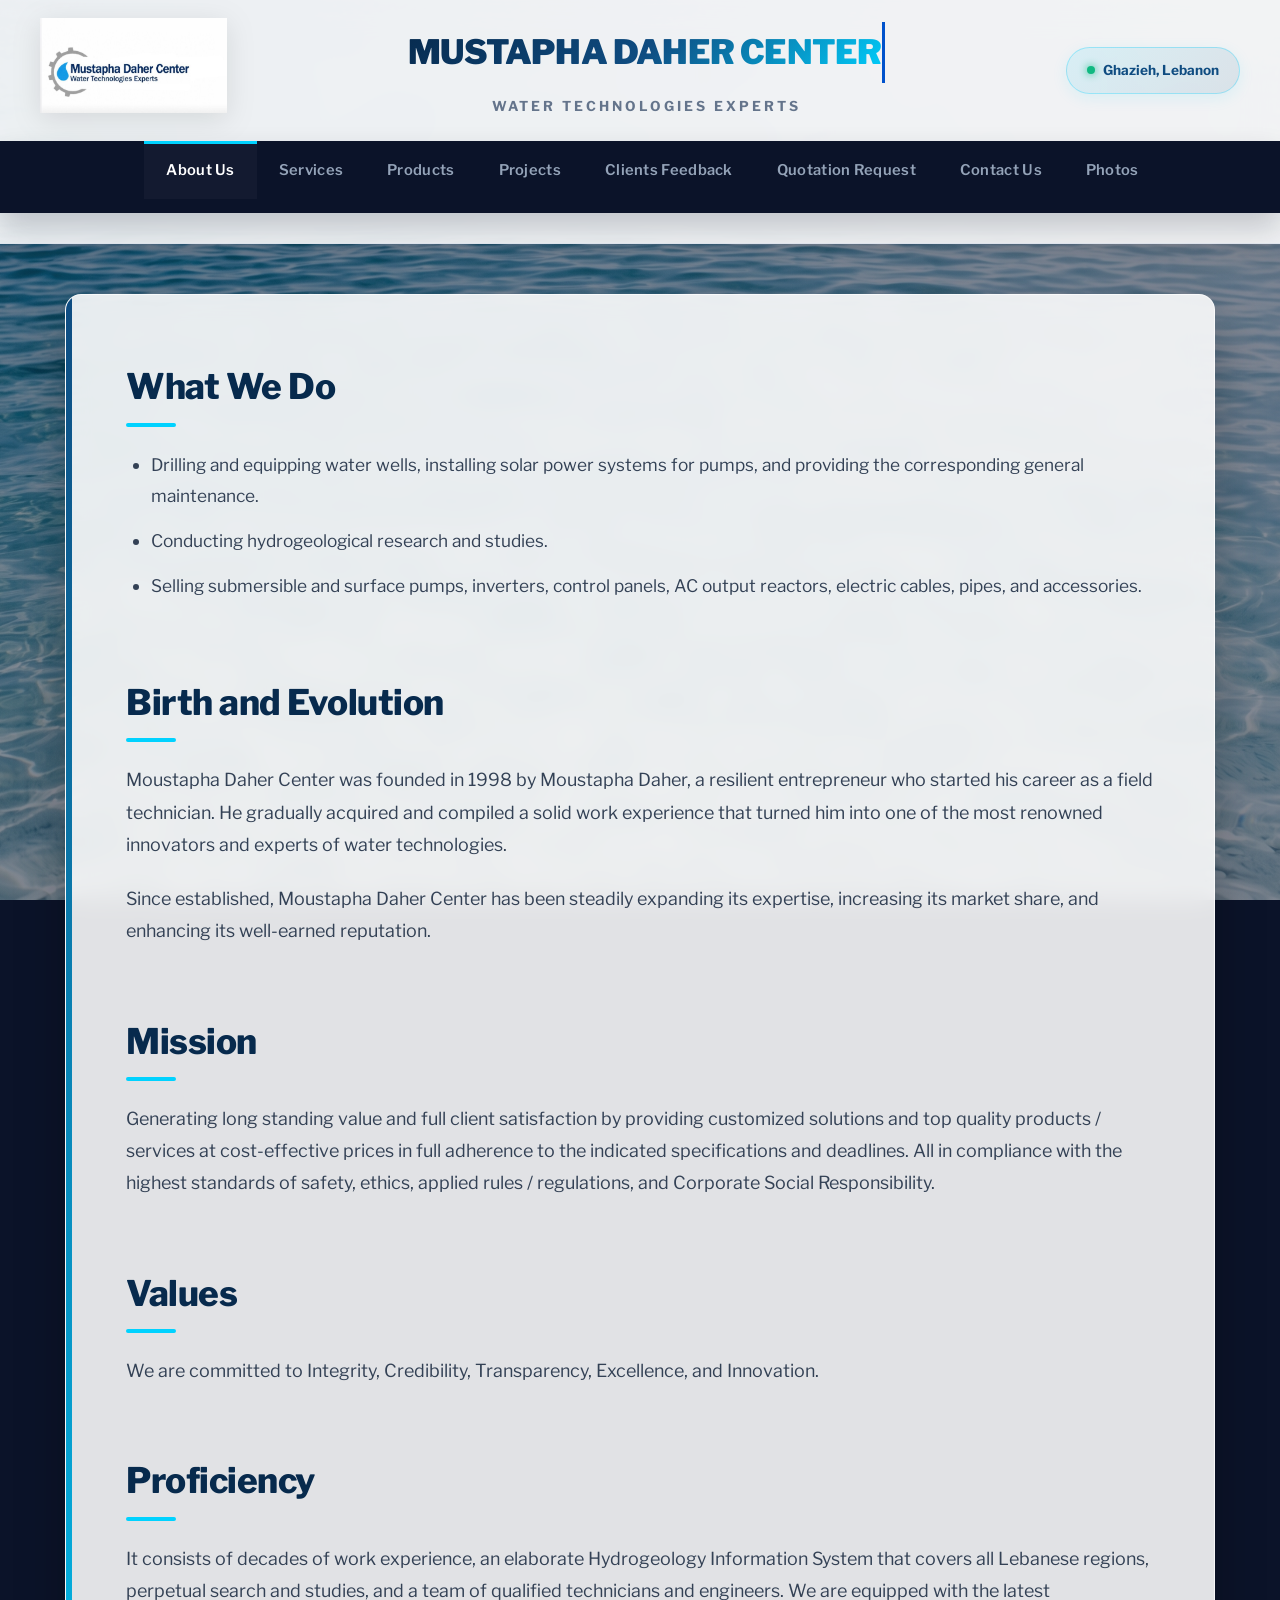
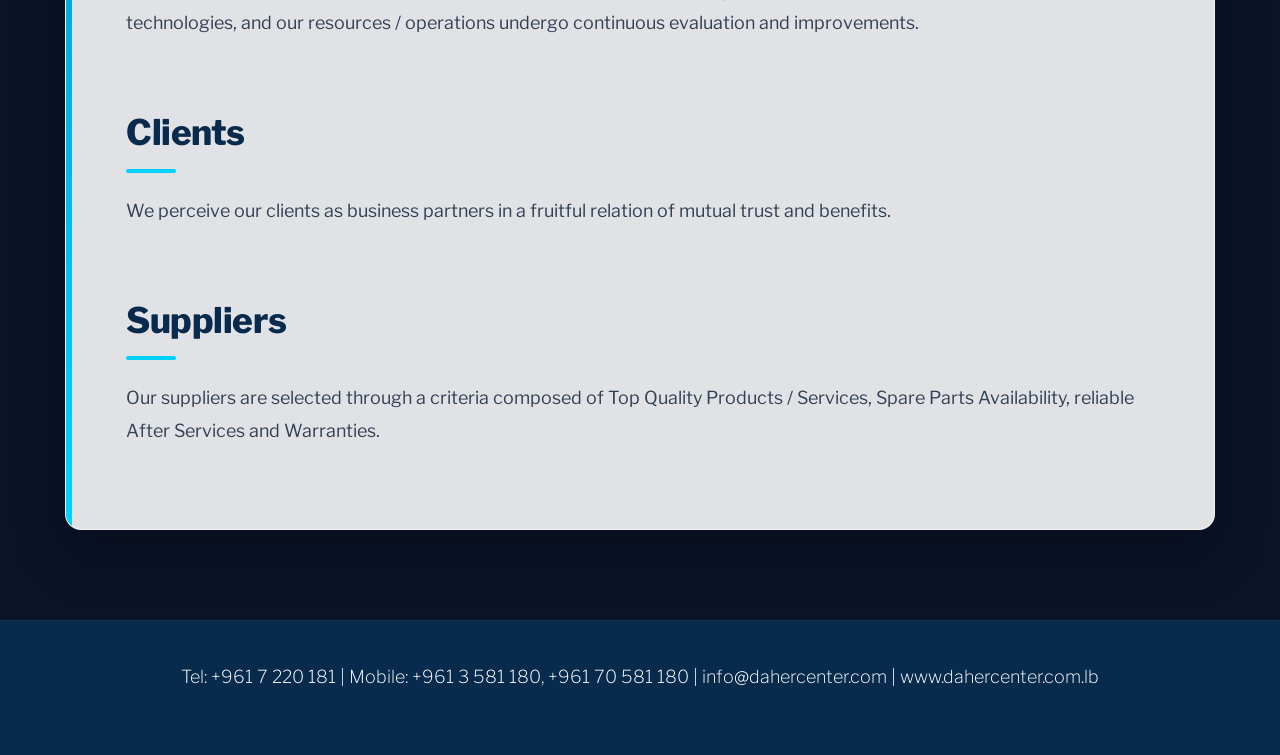
==== commit 628f8d91: "te3del" ====
--- a/index.html
+++ b/index.html
@@ -4,7 +4,7 @@
     <meta charset="UTF-8">
     <link rel="preconnect" href="https://fonts.googleapis.com">
     <link rel="preconnect" href="https://fonts.gstatic.com" crossorigin>
-    <link href="https://fonts.googleapis.com/css2?family=Libre+Franklin:wght@500;700&display=swap" rel="stylesheet">
+    <link href="https://fonts.googleapis.com/css2?family=Libre+Franklin:wght@300;400;500;600;700;800;900&display=swap" rel="stylesheet">
     <meta name="viewport" content="width=device-width, initial-scale=1.0">
     <title>Moustapha Daher Center - Water Technologies Experts</title>
     <link rel="stylesheet" href="./style.css">
@@ -12,23 +12,27 @@
 <body>
     
     <header>
-        <!-- 1. El-Logo Bil-Nos -->
-        <div class="logo-area">
-            <a href="index.html">
-                <img src="logo.png" alt="Moustapha Daher Center - Water Technologies Experts" class="site-logo">
-            </a>
+        <div class="brand-header-container">
+            <!-- 1. El-Logo 3a Janab -->
+            <div class="logo-area">
+                <a href="index.html">
+                    <img src="logo.png" alt="Moustapha Daher Center Logo" class="site-logo">
+                </a>
+            </div>
+
+            <!-- 2. Esem Mustafa Daher Center Bel Nos w 7awliha Fakhama -->
+            <div class="brand-title-center">
+                <h1>Mustapha Daher Center</h1>
+                <p>Water Technologies Experts</p>
+            </div>
+
+            <!-- 3. Balance Tag -->
+            <div class="header-right-action">
+                <span>Ghazieh, Lebanon</span>
+            </div>
         </div>
 
-        <!-- 2. Circular Image Showcase Gallery (Ta7et el-Logo) -->
-        <div class="header-circles-container">
-            <div class="circle-item"><img src="image1.jpg" alt="Water Technology 1"></div>
-            <div class="circle-item"><img src="image2.jpg" alt="Water Technology 2"></div>
-            <div class="circle-item"><img src="image3.jpg" alt="Water Technology 3"></div>
-            <div class="circle-item"><img src="image4.jpg" alt="Water Technology 4"></div>
-            <div class="circle-item"><img src="image5.jpg" alt="Water Technology 5"></div>
-        </div>
-
-        <!-- 3. Nav w El-Menu Button (Ta7et el-Circles) -->
+        <!-- 5. Nav w El-Menu Button -->
         <nav>
             <button class="menu-toggle" aria-label="Toggle Menu">
                 <span></span>
@@ -44,6 +48,7 @@
                     <li><a href="feedback.html">Clients Feedback</a></li>
                     <li><a href="quotation.html">Quotation Request</a></li>
                     <li><a href="contact.html">Contact Us</a></li>
+                    <li><a href="#photos">Photos</a></li>
                 </ul>
             </div>
         </nav>
@@ -79,7 +84,7 @@
         </section>
     </main>
     
-    <footer class="footer-class">
+    <footer>
         <p>Tel: +961 7 220 181 | Mobile: +961 3 581 180, +961 70 581 180 | info@dahercenter.com | www.dahercenter.com.lb</p>
     </footer>
 
--- a/style.css
+++ b/style.css
@@ -1,597 +1,783 @@
-/* Base Styles & Typography */
+/* ==========================================
+   Moustapha Daher Center - Elite Corporate UI
+   Designed by Menuba Creative (Next-Gen Version)
+   ========================================== */
+
+@import url('https://fonts.googleapis.com/css2?family=Libre+Franklin:wght@300;400;500;600;700;800;900&display=swap');
+
+:root {
+  --primary: #0f4c81;
+  --primary-dark: #072a4d;
+  --primary-light: #1b6ca8;
+  --accent: #00d2ff;
+  --accent-glow: rgba(0, 210, 255, 0.25);
+  --dark: #0b1329;
+  --light-bg: #f4f8fb;
+  --white: #ffffff;
+  --gray-text: #64748b;
+  --border-color: rgba(226, 232, 240, 0.8);
+  --shadow-lux: 0 20px 40px -15px rgba(15, 76, 129, 0.15);
+  --shadow-hover: 0 30px 60px -12px rgba(0, 210, 255, 0.3);
+  --radius: 16px;
+  --transition: all 0.4s cubic-bezier(0.16, 1, 0.3, 1);
+}
+
+* {
+  box-sizing: border-box;
+  margin: 0;
+  padding: 0;
+}
+
 body {
-    font-family: 'Libre Franklin', sans-serif;
-    font-weight: 500;
-    font-size: 17px;
-    line-height: 1.5;
-    color: #333333;
-    margin: 0;
-    padding: 0;
-    background: url('./water-background.jpg') no-repeat center center fixed;
-    background-size: cover;
-}
-body p {
-    font-family: Arial, Helvetica, sans-serif;
-    font-weight: 400;
-}
-
-/* Header Container */
+  font-family: 'Libre Franklin', sans-serif;
+  color: var(--dark);
+  background-color: var(--dark);
+  /* ربط صورة الخلفية من الـ VS Code مع تأثير زوم سينمائي وتغطية كاملة للشاشة */
+  background-image: linear-gradient(rgba(11, 19, 41, 0.5), rgba(11, 19, 41, 0.5)), url('./water-background.jpg');
+  background-size: cover;
+  background-position: center;
+  background-attachment: fixed;
+  background-repeat: no-repeat;
+  line-height: 1.8;
+  display: flex;
+  flex-direction: column;
+  min-height: 100vh;
+  overflow-x: hidden;
+}
+
+/* Header & Elite Brand Layout */
 header {
-    background-color: #ffffff;
-    border-bottom: 3px solid #0056b3;
-    box-shadow: 0 4px 10px rgba(0,0,0,0.08);
-    position: sticky;
-    top: 0;
-    z-index: 1000;
+  background: rgba(255, 255, 255, 0.90);
+  backdrop-filter: blur(16px);
+  -webkit-backdrop-filter: blur(16px);
+  box-shadow: 0 10px 30px rgba(0, 0, 0, 0.08);
+  position: sticky;
+  top: 0;
+  z-index: 1000;
+  border-bottom: 1px solid var(--border-color);
+}
+
+.brand-header-container {
+  display: flex;
+  justify-content: space-between;
+  align-items: center;
+  max-width: 1350px;
+  margin: 0 auto;
+  padding: 18px 40px;
+}
+
+.logo-area {
+  display: flex;
+  align-items: center;
+}
+
+/* الشعار الكبير والواضح */
+.site-logo {
+  max-height: 95px;
+  width: auto;
+  object-fit: contain;
+  transition: var(--transition);
+  filter: drop-shadow(0 6px 14px rgba(0,0,0,0.1));
+}
+
+.site-logo:hover {
+  transform: scale(1.08) rotate(-1deg);
+}
+
+.brand-title-center {
+  text-align: center;
+  flex-grow: 1;
+  padding: 0 20px;
+}
+
+.brand-title-center h1 {
+  font-size: 2.1rem;
+  font-weight: 900;
+  background: linear-gradient(135deg, var(--primary-dark), var(--primary), var(--accent));
+  -webkit-background-clip: text;
+  -webkit-text-fill-color: transparent;
+  letter-spacing: -0.8px;
+  text-transform: uppercase;
+  margin-bottom: 2px;
+}
+
+.brand-title-center p {
+  font-size: 0.85rem;
+  font-weight: 700;
+  color: var(--gray-text);
+  letter-spacing: 3px;
+  text-transform: uppercase;
+  margin-bottom: 0;
+}
+
+.header-right-action {
+  font-size: 0.85rem;
+  font-weight: 700;
+  color: var(--primary);
+  background: linear-gradient(135deg, rgba(0,210,255,0.1), rgba(15,76,129,0.1));
+  padding: 10px 20px;
+  border-radius: 50px;
+  border: 1px solid rgba(0, 210, 255, 0.3);
+  box-shadow: 0 4px 15px rgba(0,210,255,0.1);
+  display: flex;
+  align-items: center;
+  gap: 8px;
+}
+
+.header-right-action::before {
+  content: '';
+  width: 8px;
+  height: 8px;
+  background-color: #10b981;
+  border-radius: 50%;
+  box-shadow: 0 0 8px #10b981;
+}
+
+/* Circular Image Showcase Gallery (Elite Glass Style) */
+.header-circles-container {
+  display: flex;
+  justify-content: center;
+  align-items: center;
+  gap: 20px;
+  padding: 15px 20px;
+  background: rgba(255, 255, 255, 0.85);
+  border-top: 1px solid var(--border-color);
+  border-bottom: 1px solid var(--border-color);
+  overflow-x: auto;
+}
+
+.circle-item {
+  width: 60px;
+  height: 60px;
+  border-radius: 50%;
+  overflow: hidden;
+  border: 3px solid var(--white);
+  box-shadow: 0 8px 20px rgba(15, 76, 129, 0.15);
+  flex-shrink: 0;
+  transition: var(--transition);
+  position: relative;
+}
+
+.circle-item::after {
+  content: '';
+  position: absolute;
+  inset: 0;
+  border-radius: 50%;
+  border: 2px solid var(--accent);
+  opacity: 0;
+  transition: var(--transition);
+}
+
+.circle-item:hover {
+  transform: translateY(-5px) scale(1.12);
+  box-shadow: var(--shadow-hover);
+}
+
+.circle-item:hover::after {
+  opacity: 1;
+}
+
+.circle-item img {
+  width: 100%;
+  height: 100%;
+  object-fit: cover;
+}
+
+/* Navigation Bar (Ultra Modern Dark Theme) */
+nav {
+  background: var(--dark);
+  box-shadow: 0 15px 30px rgba(11, 19, 41, 0.2);
+  position: relative;
+}
+
+.menu-container {
+  max-width: 1350px;
+  margin: 0 auto;
+}
+
+.main-nav {
+  display: flex;
+  justify-content: center;
+  list-style: none;
+  flex-wrap: wrap;
+}
+
+.main-nav li a {
+  display: block;
+  padding: 16px 22px;
+  color: #94a3b8;
+  text-decoration: none;
+  font-weight: 600;
+  font-size: 0.92rem;
+  transition: var(--transition);
+  position: relative;
+  letter-spacing: 0.3px;
+}
+
+.main-nav li a::before {
+  content: '';
+  position: absolute;
+  top: 0;
+  left: 0;
+  width: 100%;
+  height: 3px;
+  background: var(--accent);
+  transform: scaleX(0);
+  transition: var(--transition);
+}
+
+.main-nav li a:hover,
+.main-nav li a.active {
+  color: var(--white);
+  background-color: rgba(255, 255, 255, 0.03);
+}
+
+.main-nav li a:hover::before,
+.main-nav li a.active::before {
+  transform: scaleX(1);
+}
+
+.menu-toggle {
+  display: none;
+  background: none;
+  border: none;
+  cursor: pointer;
+  padding: 15px;
+  flex-direction: column;
+  gap: 6px;
+}
+
+.menu-toggle span {
+  display: block;
+  width: 28px;
+  height: 3px;
+  background-color: var(--white);
+  border-radius: 3px;
+  transition: var(--transition);
+}
+
+/* Main Content Area (Glassmorphism Cards showing background water) */
+main {
+  flex: 1;
+  max-width: 1200px;
+  width: 100%;
+  margin: 50px auto;
+  padding: 0 25px;
+}
+
+.content-section {
+  background: rgba(255, 255, 255, 0.88);
+  backdrop-filter: blur(12px);
+  -webkit-backdrop-filter: blur(12px);
+  border-radius: var(--radius);
+  padding: 60px;
+  box-shadow: 0 25px 50px rgba(0, 0, 0, 0.25);
+  margin-bottom: 40px;
+  border: 1px solid rgba(255, 255, 255, 0.7);
+  position: relative;
+  overflow: hidden;
+}
+
+.content-section::before {
+  content: '';
+  position: absolute;
+  top: 0;
+  left: 0;
+  width: 6px;
+  height: 100%;
+  background: linear-gradient(to bottom, var(--primary), var(--accent));
+}
+
+.section-title {
+  font-size: 2.2rem;
+  color: var(--primary-dark);
+  margin-bottom: 30px;
+  margin-top: 40px;
+  font-weight: 800;
+  letter-spacing: -0.5px;
+  position: relative;
+  display: inline-block;
+}
+
+.content-section > h2.section-title:first-child {
+  margin-top: 0;
+}
+
+.section-title::after {
+  content: '';
+  position: absolute;
+  left: 0;
+  bottom: -8px;
+  width: 50px;
+  height: 4px;
+  background: var(--accent);
+  border-radius: 2px;
+}
+
+p {
+  margin-bottom: 22px;
+  color: #334155;
+  font-size: 1.12rem;
+  font-weight: 400;
+}
+
+ul, ol {
+  margin-bottom: 30px;
+  padding-left: 25px;
+}
+
+li {
+  margin-bottom: 14px;
+  color: #334155;
+  font-size: 1.08rem;
+}
+
+/* Grids, Links & Services Cards */
+.service-links, .products-list, .project-btns, .feedback-btns, .bttns-service {
+  display: grid;
+  grid-template-columns: repeat(auto-fit, minmax(280px, 1fr));
+  gap: 24px;
+  list-style: none;
+  padding: 0;
+  margin-top: 35px;
+}
+
+.service-links li, .products-list li, .project-btns li, .feedback-btns li, .bttns-service li {
+  background: rgba(248, 250, 252, 0.9);
+  border: 1px solid var(--border-color);
+  padding: 28px;
+  border-radius: var(--radius);
+  transition: var(--transition);
+  margin-bottom: 0;
+  display: flex;
+  align-items: center;
+  font-weight: 700;
+  box-shadow: 0 4px 12px rgba(0,0,0,0.02);
+  position: relative;
+}
+
+.service-links li:hover, .products-list li:hover, .project-btns li:hover, .feedback-btns li:hover, .bttns-service li:hover {
+  transform: translateY(-8px);
+  box-shadow: var(--shadow-hover);
+  border-color: var(--accent);
+  background: var(--white);
+}
+
+.service-links li a, .bttns-service li a {
+  color: var(--dark);
+  text-decoration: none;
+  width: 100%;
+  display: block;
+}
+
+.service-links li a:hover, .bttns-service li a:hover {
+  color: var(--primary);
+}
+
+/* Sequence Lists (Steps) */
+.sequence-list {
+  counter-reset: step-counter;
+  list-style: none;
+  padding-left: 0;
+  margin-top: 30px;
+}
+
+.sequence-list li {
+  position: relative;
+  padding: 25px 25px 25px 95px;
+  background: rgba(248, 250, 252, 0.9);
+  border-radius: var(--radius);
+  margin-bottom: 20px;
+  border: 1px solid var(--border-color);
+  transition: var(--transition);
+}
+
+.sequence-list li:hover {
+  background: var(--white);
+  box-shadow: 0 15px 35px rgba(15, 76, 129, 0.08);
+  border-color: var(--accent);
+  transform: translateX(5px);
+}
+
+.sequence-list li::before {
+  counter-increment: step-counter;
+  content: counter(step-counter);
+  position: absolute;
+  left: 25px;
+  top: 50%;
+  transform: translateY(-50%);
+  width: 48px;
+  height: 48px;
+  background: linear-gradient(135deg, var(--primary), var(--accent));
+  color: var(--white);
+  border-radius: 50%;
+  display: flex;
+  align-items: center;
+  justify-content: center;
+  font-weight: 900;
+  font-size: 1.1rem;
+  box-shadow: 0 8px 20px rgba(0, 210, 255, 0.35);
+}
+
+/* Contact & Quotation Form Styling */
+.contact-form {
+  display: grid;
+  grid-template-columns: repeat(2, 1fr);
+  gap: 28px;
+  margin-top: 35px;
+}
+
+.contact-form label {
+  display: flex;
+  flex-direction: column;
+  font-weight: 700;
+  color: var(--dark);
+  font-size: 0.95rem;
+}
+
+.contact-form label:nth-child(5),
+.contact-form label:nth-child(6),
+.contact-form label:nth-child(9) {
+  grid-column: span 2;
+}
+
+.contact-form input,
+.contact-form textarea,
+.contact-form select {
+  margin-top: 10px;
+  padding: 18px;
+  border: 2px solid #e2e8f0;
+  border-radius: var(--radius);
+  font-family: inherit;
+  font-size: 1.05rem;
+  background-color: rgba(248, 250, 252, 0.9);
+  transition: var(--transition);
+}
+
+.contact-form input:focus,
+.contact-form textarea:focus {
+  outline: none;
+  border-color: var(--accent);
+  background-color: var(--white);
+  box-shadow: 0 0 0 5px rgba(0, 210, 255, 0.15);
+}
+
+.contact-form textarea {
+  resize: vertical;
+  min-height: 140px;
+}
+
+.form-buttons {
+  grid-column: span 2;
+  display: flex;
+  gap: 20px;
+  margin-top: 15px;
+}
+
+.form-buttons button {
+  padding: 16px 36px;
+  border: none;
+  border-radius: var(--radius);
+  font-weight: 700;
+  cursor: pointer;
+  font-size: 1.05rem;
+  transition: var(--transition);
+  box-shadow: 0 6px 20px rgba(0,0,0,0.06);
+}
+
+.form-buttons button[type="submit"] {
+  background: linear-gradient(135deg, var(--primary), var(--primary-light));
+  color: var(--white);
+}
+
+.form-buttons button[type="submit"]:hover {
+  transform: translateY(-3px);
+  box-shadow: 0 12px 30px rgba(15, 76, 129, 0.35);
+}
+
+.form-buttons button[type="reset"] {
+  background-color: #e2e8f0;
+  color: var(--dark);
+}
+
+.form-buttons button[type="reset"]:hover {
+  background-color: #cbd5e1;
+}
+
+.form-buttons button[type="button"] {
+  background-color: #25d366;
+  color: var(--white);
+}
+
+.form-buttons button[type="button"]:hover {
+  background-color: #20ba5a;
+  box-shadow: 0 12px 30px rgba(37, 211, 102, 0.35);
+}
+
+/* Contact Info Display Cards */
+.contact-info {
+  list-style: none;
+  padding: 0;
+  display: grid;
+  grid-template-columns: repeat(auto-fit, minmax(280px, 1fr));
+  gap: 24px;
+  margin-bottom: 40px;
+}
+
+.contact-info li {
+  background: rgba(248, 250, 252, 0.9);
+  padding: 24px 28px;
+  border-radius: var(--radius);
+  border-left: 5px solid var(--accent);
+  margin-bottom: 0;
+  box-shadow: 0 4px 12px rgba(0,0,0,0.02);
+  transition: var(--transition);
+}
+
+.contact-info li:hover {
+  background: var(--white);
+  box-shadow: var(--shadow-lux);
+  transform: translateY(-4px);
+}
+
+/* Footer Styling */
+footer {
+  background-color: #072a4d;
+  color: #ffffff;
+  text-align: center;
+  padding: 40px 20px;
+  margin-top: auto;
+  font-size: 0.98rem;
+  border-top: 1px solid rgba(255,255,255,0.05);
+}
+footer p{
+    color: #ffffff;
+    font-weight: 200;
+    letter-spacing: 1;
+}
+
+/* Animations & Responsive Breakpoints */
+@keyframes fadeInUp {
+  from { opacity: 0; transform: translateY(20px); }
+  to { opacity: 1; transform: translateY(0); }
+}
+
+.content-section {
+  animation: fadeInUp 0.7s cubic-bezier(0.16, 1, 0.3, 1) forwards;
+}
+/* ==========================================
+   Moustapha Daher Center - Mobile Perfection Update
+   Designed by Menuba Creative
+   ========================================== */
+
+@media (max-width: 950px) {
+  .brand-header-container {
+    flex-direction: column;
+    gap: 12px;
+    text-align: center;
+    padding: 15px 20px;
+  }
+  
+  .header-right-action {
+    display: none;
+  }
+  
+  .brand-title-center h1 {
+    font-size: 1.4rem;
+    letter-spacing: -0.5px;
+  }
+
+  .brand-title-center p {
+    font-size: 0.75rem;
+    letter-spacing: 2px;
+  }
+
+  .site-logo {
+    max-height: 75px;
+  }
+}
+
+/* ==========================================
+   Moustapha Daher Center - Final Perfect Contact & Mobile Fix
+   ========================================== */
+
+@media (max-width: 768px) {
+
+    .site-logo {
+    max-height: 110px; /* شعار ضخم وبارز حتى على الموبايل */
+  }
+ .brand-header-container {
+    flex-direction: column;
+    gap: 15px;
+    text-align: center;
+    padding: 20px;
+  }
+  
+  .brand-title-center h1 {
+    font-size: 1.6rem;
+  }Mobile Body & Main Padding adjustments */
+  body {
+    overflow-x: hidden;
+  }
+
+  main {
+    margin: 20px auto;
+    padding: 0 15px;
+  }
+
+  .content-section {
+    padding: 25px 18px;
+    border-radius: 12px;
+    margin-bottom: 25px;
+  }
+
+  /* Section Title Fix for Mobile */
+  .section-title {
+    font-size: 1.5rem;
+    margin-bottom: 20px;
+    margin-top: 25px;
+  }
+
+  /* Navigation Menu Fix for Mobile */
+  .menu-toggle {
+    display: flex;
+    margin: 0 auto;
+  }
+  
+  .menu-container {
+    display: none;
     width: 100%;
-    box-sizing: border-box;
+    background-color: var(--dark);
+    box-shadow: 0 10px 20px rgba(0,0,0,0.3);
+  }
+
+  .menu-container.active {
+    display: block;
+  }
+
+  .main-nav {
+    flex-direction: column;
+    width: 100%;
+  }
+
+  .main-nav li {
+    width: 100%;
+    text-align: center;
+  }
+
+  .main-nav li a {
+    padding: 14px 20px;
+    font-size: 1rem;
+    border-bottom: 1px solid rgba(255,255,255,0.08);
+  }
+
+  /* Gallery Circles Fix for Mobile */
+  .header-circles-container {
+    gap: 12px;
+    padding: 10px 15px;
+  }
+
+  .circle-item {
+    width: 48px;
+    height: 48px;
+  }
+
+  /* Services / Products Grids Fix for Mobile */
+  .service-links, .products-list, .project-btns, .feedback-btns, .bttns-service {
+    grid-template-columns: 1fr;
+    gap: 12px;
+    margin-top: 20px;
+  }
+
+  .service-links li, .products-list li, .project-btns li, .feedback-btns li, .bttns-service li {
+    padding: 18px 20px;
+    font-size: 1rem;
+  }
+
+  /* Sequence Lists Fix */
+  .sequence-list li {
+    padding: 20px 15px 20px 75px;
+    font-size: 0.98rem;
+  }
+
+  .sequence-list li::before {
+    left: 15px;
+    width: 38px;
+    height: 38px;
+    font-size: 1rem;
+  }
+
+  /* ==========================================
+     FIXED CONTACT & QUOTATION FORM FOR MOBILE
+     ========================================== */
+  .contact-form {
     display: flex;
     flex-direction: column;
-    align-items: center;
-    padding: 0;
-}
-
-/* Big Logo Area (Bil-nos) */
-.logo-area {
-    text-align: center;
-    padding: 20px 20px 10px 20px;
-    background-color: transparent;
+    gap: 18px;
+    margin-top: 20px;
+  }
+
+  .contact-form label {
+    display: flex;
+    flex-direction: column;
+    align-items: stretch;
     width: 100%;
-    display: flex;
-    justify-content: center;
-    align-items: center;
-}
-
-.logo-area img.site-logo {
-    height: 150px;
-    width: auto;
-    max-width: 100%;
-    display: block;
-}
-
-/* Circular Image Showcase Gallery (Ta7et el-Logo) */
-.header-circles-container {
-    background-color: #ffffff;
-    padding: 15px 20px;
-    display: flex;
-    justify-content: center;
-    align-items: center;
-    gap: 15px;
-    border-bottom: 1px solid #e2e8f0;
+    font-size: 0.95rem;
+    font-weight: 700;
+    color: var(--dark);
+    text-align: left; /* تفعيل المحاذاة المرتبة للنصوص */
+  }
+
+  .contact-form input,
+  .contact-form textarea,
+  .contact-form select {
     width: 100%;
-    overflow-x: auto;
-    box-sizing: border-box;
-}
-
-.circle-item {
-    width: 75px;
-    height: 75px;
-    border-radius: 50%;
-    overflow: hidden;
-    border: 3px solid #0044aa;
-    box-shadow: 0 4px 8px rgba(0,0,0,0.12);
-    background-color: #ffffff;
-    flex-shrink: 0;
-    transition: transform 0.3s ease;
-}
-
-.circle-item:hover {
-    transform: scale(1.08);
-}
-
-.circle-item img {
-    width: 100%;
-    height: 100%;
-    object-fit: cover;
-    display: block;
-}
-
-/* Navigation Bar / Menu (Ta7et el-Circles) */
-nav {
-    background-color: #ffffff;
-    padding: 15px 20px;
-    display: flex;
-    justify-content: center;
-    border-bottom: 2px solid #ccd9ed;
-    width: 100%;
-    box-sizing: border-box;
-}
-
-nav ul {
-    list-style: none;
-    margin: 0;
-    padding: 0;
-    display: flex;
-    gap: 12px;
-    align-items: center;
-    flex-wrap: wrap;
-    justify-content: center;
-}
-
-nav a {
-    text-decoration: none;
-    color: #ffffff;
-    font-weight: 500;
-    font-size: 15px;
-    padding: 10px 18px;
-    border: 2px solid #0044aa;
-    border-radius: 100px;
-    background-color: #003d82;
-    transition: all 0.3s ease;
-    white-space: nowrap;
-    box-shadow: 0 2px 4px rgba(0,0,0,0.04);
-}
-
-nav a:hover, nav a.active {
-    background-color: #ffffff;
-    color: #003d82;
-}
-
-/* زر الـ Hamburger */
-.menu-toggle {
-    display: none;
-    flex-direction: column;
-    justify-content: space-between;
-    width: 30px;
-    height: 25px;
-    background: transparent;
-    border: none;
-    cursor: pointer;
-    padding: 0;
-}
-
-.menu-toggle span {
-    display: block;
-    width: 100%;
-    height: 3px;
-    background-color: #003d82;
-    border-radius: 5px;
-    transition: all 0.3s ease;
-}
-
-/* Main Content Area Container */
-main {
-    max-width: 1550px;
-    margin: 40px auto;
-    padding: 0 20px;
-    box-sizing: border-box;
-}
-
-.content-section {
-    background: #ffffff;
-    padding: 40px 50px;
-    border-radius: 50px;
-    box-shadow: 0 8px 24px rgba(0, 51, 102, 0.12);
-}
-
-/* تظبيط العناوين لتكون مأمنة ومرتبة */
-.section-title {
-    color: #003366;
-    font-size: 22px;
-    font-family: 'Franklin Gothic Medium', 'Arial Narrow', Arial, sans-serif;
-    margin-top: 35px;
-    margin-bottom: 20px;
-    padding-bottom: 8px;
-    padding-left: 10px;
-}
-
-.content-section > h2:first-of-type {
-    margin-top: 0;
-}
-
-/* Services Sub-buttons Bar (ترتيب أزرار الخدمات الفرعية بأعلى الصفحة بشكل أنيق وخالٍ من الخطوط التحتية) */
-.service-bttns {
-    width: 100%;
-    padding: 10px 0 20px 0;
-    background-color: transparent;
-    margin-bottom: 20px;
-}
-
-.bttns-service {
-    list-style: none;
-    padding: 0;
-    margin: 0;
-    display: flex;
-    justify-content: center;
-    align-items: center;
-    flex-wrap: wrap;
-    gap: 12px;
-}
-
-.bttns-service li {
-    margin: 0;
-}
-
-.bttns-service a {
-    display: inline-block;
-    background-color: #002244;
-    color: white;
-    text-decoration: none !important; /* إزالة أي خط تحتي نهائياً */
-    border-bottom: none !important;
-    font-size: 14px;
-    font-weight: 500;
-    padding: 10px 20px;
-    border: 2px solid #0044aa;
-    border-radius: 30px;
-    box-shadow: 0 2px 5px rgba(0, 0, 0, 0.04);
-    transition: all 0.3s ease;
-    white-space: nowrap;
-}
-
-.bttns-service a:hover, .bttns-service a.active {
-    background-color: #ffffff;
-    color: #003366;
-    border-color: #003366;
-    transform: translateY(-2px);
-    box-shadow: 0 4px 12px rgba(0, 51, 102, 0.12);
-}
-
-/* Services (Main page lists) */
-.service-links {
-    list-style: none;
-    padding: 0;
-    margin: 0;
+    padding: 14px 16px;
+    font-size: 1rem;
+    margin-top: 8px;
+    border: 2px solid #cbd5e1;
+    border-radius: 12px;
+    background-color: rgba(255, 255, 255, 0.95);
+  }
+
+  .contact-form textarea {
+    min-height: 130px;
+    resize: vertical;
+  }
+
+  .form-buttons {
     display: flex;
     flex-direction: column;
     gap: 12px;
-}
-
-.service-links a {
-    display: block;
-    background-color: #ffffff;
-    color: #003366;
-    text-decoration: none !important;
-    border-bottom: none !important;
-    font-size: 15px;
-    padding: 12px 18px;
-    border: 2px solid #e0e8f0;
-    border-radius: 8px;
-    transition: all 0.3s ease;
-    width: 30%;
-    box-sizing: border-box;
-}
-
-.service-links a:hover {
-    background-color: #003366;
-    border-color: #003366;
-    color: white;
-    transform: translateX(5px);
-    width: 30%;
-}
-
-/* Products List (ترتيب مرتب ومتناسق بدون تباعد مبالغ فيه) */
-.products-list {
-    list-style: none;
-    padding: 0;
-    margin: 0;
-    display: flex;
-    flex-direction: column;
-    gap: 10px;
-}
-
-.products-list li {
-    background-color: #ffffff;
-    border: 2px solid #e0e8f0;
-    border-radius: 10px;
-    padding: 14px 20px;
-    color: #002244;
-    font-size: 15px;
-    font-weight: 500;
-    box-shadow: 0 2px 4px rgba(0, 0, 0, 0.02);
-    transition: all 0.3s ease;
-    width: 30%;
-    box-sizing: border-box;
-}
-
-.products-list li:hover {
-    border-color: #003366;
-    background-color: #002244;
-    box-shadow: 0 4px 12px rgba(0, 51, 102, 0.08);
-    transform: translateY(-2px);
-    color: white;
-}
-
-/* Project & Feedback Btns (ترتيب مرتب ومتناسق بدون تباعد مبالغ فيه) */
-.project-btns, .feedback-btns {
-    list-style: none;
-    padding: 0;
-    margin: 0;
-    display: flex;
-    flex-direction: column;
-    gap: 10px;
-}
-
-.project-btns li, .feedback-btns li {
-    background-color: #ffffff;
-    border: 2px solid #e0e8f0;
-    border-radius: 10px;
-    padding: 14px 20px;
-    color: #003366;
-    font-size: 15px;
-    font-weight: 500;
-    box-shadow: 0 2px 4px rgba(0, 0, 0, 0.02);
-    transition: all 0.3s ease-in-out;
-    width: 30%;
-    box-sizing: border-box;
-}
-
-.project-btns li:hover, .feedback-btns li:hover {
-    border-color: #003366;
-    background-color: #003366;
-    color: white;
-    transform: translateY(-2px);
-    box-shadow: 0 4px 12px rgba(0, 51, 102, 0.08);
-}
-
-p {
-    margin-bottom: 15px;
-    color: #444444;
-}
-
-ul {
-    margin-top: 5px;
-    margin-bottom: 20px;
-    padding-left: 25px;
-}
-
-li {
-    margin-bottom: 10px;
-    color: #444444;
-}
-
-/* Form Styles */
-form {
-    display: flex;
-    flex-direction: column;
-    gap: 20px;
-    margin-top: 20px;
-}
-
-.form-row {
-    display: grid;
-    grid-template-columns: repeat(2, 1fr);
-    gap: 20px;
-}
-
-.form-group {
-    display: flex;
-    flex-direction: column;
-    gap: 6px;
-}
-
-.form-group.full-width {
-    grid-column: span 2;
-}
-
-label {
-    font-weight: 600;
-    color: #003366;
-    font-size: 14px;
-}
-
-input[type="text"],
-input[type="email"],
-input[type="tel"],
-input[type="date"],
-select,
-textarea {
+    margin-top: 15px;
     width: 100%;
-    padding: 10px 14px;
-    border: 1px solid #cbd5e1;
-    border-radius: 6px;
-    font-size: 15px;
-    font-family: inherit;
-    background-color: #f8fafc;
-    box-sizing: border-box;
-}
-
-input:focus, select:focus, textarea:focus {
-    outline: none;
-    border-color: #0056b3;
-    background-color: #ffffff;
-    box-shadow: 0 0 0 3px rgba(0, 86, 179, 0.15);
-}
-
-textarea {
-    resize: vertical;
-    min-height: 90px;
-}
-
-.form-actions {
-    display: flex;
-    gap: 15px;
-    margin-top: 10px;
-    padding-top: 15px;
-    border-top: 1px solid #e2e8f0;
-}
-
-button, input[type="submit"], input[type="reset"], .btn {
-    padding: 12px 24px;
-    font-size: 15px;
-    font-weight: 600;
-    border-radius: 6px;
-    border: none;
+    grid-column: span 1;
+  }
+
+  .form-buttons button {
+    width: 100%;
+    padding: 15px;
+    font-size: 1.05rem;
+    font-weight: 800;
+    border-radius: 12px;
     cursor: pointer;
-    transition: all 0.3s ease;
-    display: inline-flex;
-    align-items: center;
-    justify-content: center;
-    gap: 8px;
-    text-decoration: none !important;
-}
-
-button[type="submit"], input[type="submit"], .btn-primary {
-    background-color: #0056b3;
-    color: #ffffff;
-}
-
-button[type="submit"]:hover, input[type="submit"]:hover, .btn-primary:hover {
-    background-color: #003d82;
-}
-
-/* WhatsApp Button (لون أخضر واضح وصريح بدل الأبيض) */
-.btn-whatsapp {
-    background-color: #25d366 !important;
-    color: #ffffff !important;
-}
-
-.btn-whatsapp:hover {
-    background-color: #1ebe57 !important;
-    color: #ffffff !important;
-    box-shadow: 0 4px 8px rgba(37, 211, 102, 0.25);
-}
-
-/* Footer */
-footer {
-    background-color: #002244;
-    color: #ffffff;
-    text-align: center;
-    padding: 10px;
-    font-size: 15px;
-    margin-top: 20px;
-    border: 4px solid #0056b3;
-}
-footer p {
-    color: white;
-}
-
-/* Responsive adjustments (Mobile) */
-@media screen and (max-width: 768px) {
-    header {
-        align-items: center;
-    }
-
-    .logo-area {
-        width: 100% !important;
-        text-align: center !important;
-        padding: 15px 0 5px 0 !important;
-    }
-
-    .logo-area img.site-logo {
-        height: 100px !important;
-        margin: 0 auto !important;
-    }
-
-    .header-circles-container {
-        width: 100% !important;
-        justify-content: center !important;
-        padding: 10px 10px !important;
-    }
-
-    /* زر المنيو تحت الدوائر وموضع على اليسار تماماً مع مسافة مريحة */
-    nav {
-        position: relative;
-        display: flex;
-        flex-direction: row;
-        justify-content: flex-start;
-        align-items: center;
-        padding: 12px 20px;
-        width: 100%;
-        box-sizing: border-box;
-    }
-
-    .menu-toggle {
-        display: flex !important; 
-        margin: 0;
-        cursor: pointer;
-    }
-
-    /* الحاوية الخاصة بالقائمة لتفتح وتسكر تحت الزر وتأخذ شكل أزرار مرتبة بـ Borders واضحة */
-    .menu-container {
-        position: absolute;
-        top: 100%;
-        left: 0;
-        width: 100%;
-        background-color: #ffffff;
-        box-shadow: 0 10px 20px rgba(0,0,0,0.15);
-        
-        max-height: 0 !important;
-        overflow: hidden !important;
-        transition: max-height 0.4s ease-in-out;
-        
-        display: flex;
-        flex-direction: column;
-        z-index: 9999;
-        box-sizing: border-box;
-    }
-
-    .menu-container.active {
-        max-height: 450px !important; 
-    }
-
-    .menu-toggle.open span:nth-child(1) {
-        transform: translateY(9px) rotate(45deg);
-    }
-    .menu-toggle.open span:nth-child(2) {
-        opacity: 0;
-    }
-    .menu-toggle.open span:nth-child(3) {
-        transform: translateY(-9px) rotate(-45deg);
-    }
-
-    .main-nav ul {
-        display: flex;
-        flex-direction: column;
-        padding: 20px;
-        gap: 10px;
-        list-style: none;
-        margin: 0;
-        width: 100%;
-        box-sizing: border-box;
-    }
-
-    .main-nav li {
-        width: 100%;
-        margin: 0;
-    }
-
-    .main-nav a {
-        display: block;
-        width: 100%;
-        text-align: center;
-        background-color: #f8fafc;
-        color: #003d82 !important;
-        border: 2px solid #0044aa !important;
-        border-radius: 50px;
-        padding: 10px 15px;
-        font-size: 14px;
-        font-weight: 600;
-        white-space: nowrap;
-        box-sizing: border-box;
-        text-decoration: none !important;
-        border-bottom: none !important;
-    }
-
-    .main-nav a:hover, .main-nav a.active {
-        background-color: #003d82 !important;
-        color: #ffffff !important;
-    }
-
-    body {
-        overflow-x: hidden !important;
-    }
-
-    main, .content-section {
-        width: 100% !important;
-        max-width: 100% !important;
-        box-sizing: border-box !important;
-        padding: 20px 15px !important;
-        margin: 0 auto !important;
-    }
-
-    .content-section .section-title {
-        font-size: 19px !important;
-        padding-left: 5px !important;
-    }
-
-    /* تعديل عرض أزرار المنتجات والمشاريع والملاحظات وأزرار الخدمات الفرعية في الموبايل لتأخذ عرضاً مرتباً ومتناسقاً */
-    .products-list li,
-    .project-btns li,
-    .feedback-btns li,
-    .service-links a,
-    .bttns-service a {
-        width: 100% !important;
-        box-sizing: border-box !important;
-        text-align: center !important;
-    }
+  }
+
+  /* Contact Info Cards Fix */
+  .contact-info {
+    grid-template-columns: 1fr;
+    gap: 12px;
+  }
+
+  .contact-info li {
+    padding: 16px 18px;
+    font-size: 0.95rem;
+  }
+
+  /* Footer Font Size Fix */
+  footer {
+    padding: 25px 15px;
+    font-size: 0.82rem;
+    line-height: 1.6;
+  }
 }
